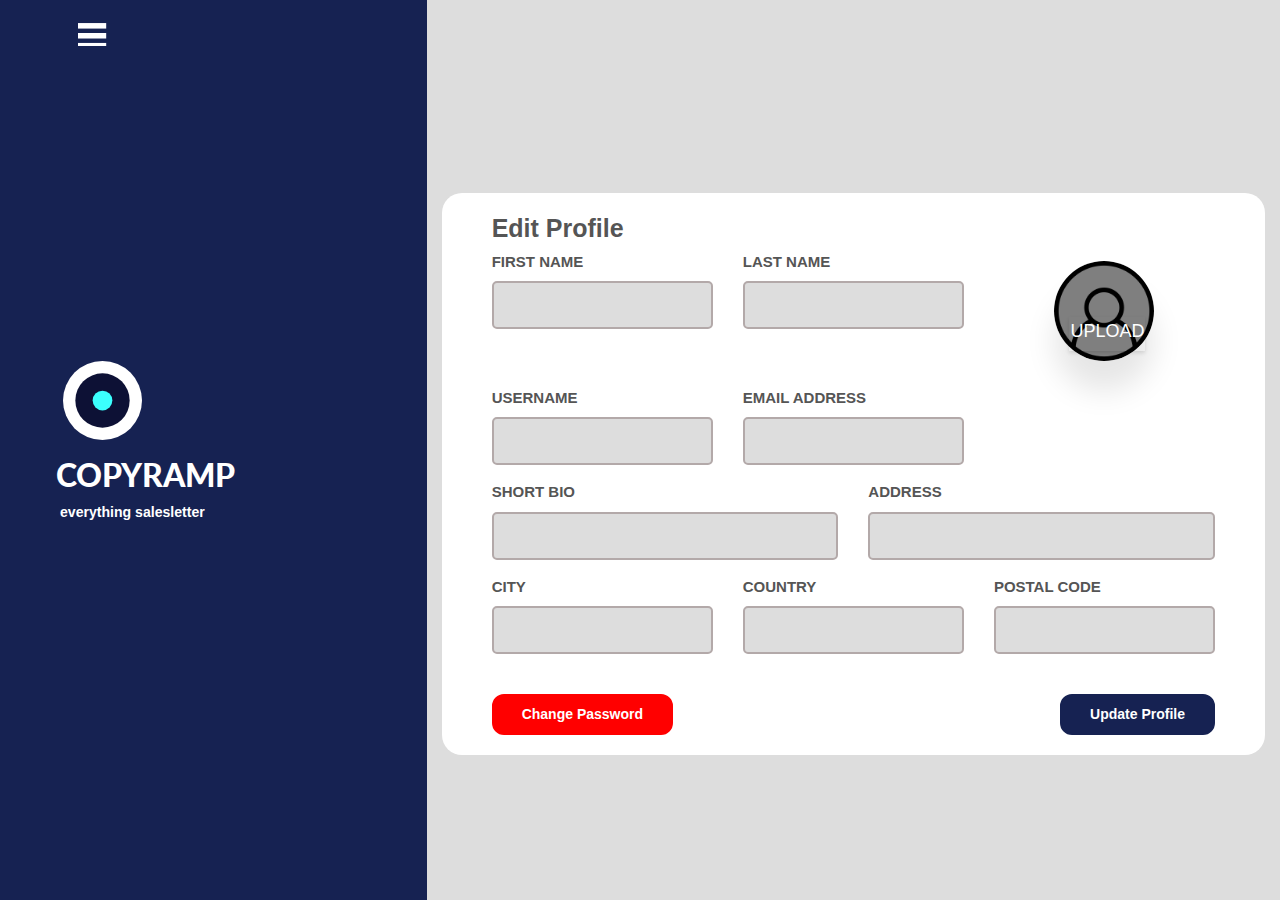
==== accountSetting.html @ 2af9eb64 "first commit" ====
<!DOCTYPE html>
<html lang="en">

<head>
    <meta charset="UTF-8">
    <meta name="viewport" content="width=device-width, initial-scale=1.0">
    <title>Copyramp - Login </title>
    <link rel="stylesheet" type="text/css" href="lib/bootstrap/css/bootstrap.min.css">
    <link href="https://fonts.googleapis.com/css?family=Lato:400,900|Source+Sans+Pro:300,400&display=swap" rel="stylesheet">
    <link rel="stylesheet" type="text/css" href="src/index.css">
</head>

<body>
    <section class="login-view">
        <div class="row no-gutters">
            <div class="col-lg-4 col-md-6 col-sm-12">
                <div class="details">
                    <div>
                        <a href="" class="toggleIcon"><img src="/assets/img/options.svg" alt=""></a>
                    </div>
                    <div>
                        <div class="container">
                            <img src="assets/img/logo.svg" class="img-fluid" alt="Copyramp Logo">
                        </div>
                        <div class="mt-3">
                            <h1 class="pl-2">COPYRAMP</h1>
                            <p class="mt-2">everything salesletter</p>
                        </div>
                    </div>
                </div>
            </div>
            <div class="col-lg-8 col-md-6 col-sm-12 profileNav">


                <div class="container">
                    <div class="form-area">
                        <div>
                            <form class="mt-5 profileForm">
                                <h1 class="editProfile">Edit Profile</h1>
                                <div class="row">
                                    <div class="form-group col-md-4">
                                        <label for="username" class="firstNameAccount">FIRST NAME</label>
                                        <input type="text" id="username" name="username" size="35" class="c-field">
                                    </div>
                                    <div class="form-group col-md-4">
                                        <label for="name" class="firstNameAccount">LAST NAME</label>
                                        <input type="text" id="name" name="email" class="c-field">
                                    </div>
                                    <div class="form-group col-md-4">
                                        <div class="avatar-upload">
                                            <div class="avatar-edit">
                                                <input type="file" id="imageUpload" accept=".png, .jpg, .jpeg">
                                                <label for="imageUpload">Upload</label>
                                            </div>
                                            <div class="avatar-preview">
                                                <div id="imagePreview" style="background-image: url(assets/img/core/avatar.png);">
                                                </div>
                                            </div>
                                        </div>
                                    </div>
                                    <div class="form-group col-md-4">
                                        <label for="email" class="firstNameAccount">USERNAME</label>
                                        <input type="email" id="email" name="email" class="c-field">
                                    </div>
                                    <div class="form-group col-md-4">
                                        <label for="email" class="firstNameAccount">EMAIL ADDRESS</label>
                                        <input type="email" id="email" name="email" class="c-field">
                                    </div>
                                    <div class="form-group col-md-6">
                                        <label for="email" class="firstNameAccount">SHORT BIO</label>
                                        <input type="email" id="email" name="email" class="c-field">
                                    </div>
                                    <div class="form-group col-md-6">
                                        <label for="email" class="firstNameAccount">ADDRESS</label>
                                        <input type="email" id="email" name="email" class="c-field">
                                    </div>
                                    <div class="form-group col-md-4">
                                        <label for="email" class="firstNameAccount">CITY</label>
                                        <input type="email" id="email" name="email" class="c-field">
                                    </div>
                                    <div class="form-group col-md-4">
                                        <label for="email" class="firstNameAccount">COUNTRY</label>
                                        <input type="email" id="email" name="email" class="c-field">
                                    </div>
                                    <div class="form-group col-md-4">
                                        <label for="email" class="firstNameAccount">POSTAL CODE</label>
                                        <input type="email" id="email" name="email" class="c-field">
                                    </div>
                                </div>
                                <div class="profbuttons mt-4">
                                    <div><a href="" class="btn btn-danger buttonPass">Change Password</a></div>
                                    <div><input type="submit" class="c-btn updateButton" value="Update Profile"></div>
                                </div>
                            </form>
                        </div>
                    </div>
                </div>
            </div>
        </div>
    </section>
    <script type="text/javascript" src="lib/jquery/jquery.min.js"></script>
    <script type="text/javascript" src="lib/bootstrap/js/popper.min.js"></script>
    <script type="text/javascript" src="lib/bootstrap/js/bootstrap.min.js"></script>
    <script type="text/javascript" src="src/index.js"></script>
</body>

</html>
---- src/index.css ----
html,
body {
	box-sizing: border-box;
	margin: 0;
	padding: 0;
	
}
.c-btn {
	border: 2px solid #162252;
	background: #162252;
	color: #ffffff;
	text-transform: uppercase;
	padding: 14px 28px;
	border-radius: 5px;


}

.login-nav {
	position: absolute;
	width: 100%;
	left: 0;
	display: flex;
	flex-wrap: wrap;
	justify-content: space-between;
	padding: 10px 30px;
}
.login-nav .nav-extend a {
	padding: 0 10px;
}

.toggleIcon {
	position: absolute;
	top: 20px;
	left: 78px;
	width: 100%;
}
.toggleIcon img {
	width: 30px !important;
	/* height: 50px !important; */
	object-fit: contain;
}
.login-nav a {
	color: black;
	font-size: 17px;
	font-weight: 600;
}
.login-nav .nav-extend .register {
	color: #ffffff;
	background-color: red;
	padding: 5px 10px;
	font-weight: 800;
}



.details {
	min-height: 100vh;
	background: #162252;
	width: 100%;
	color: #ffffff;
	display: flex;
	align-items: center;
	padding-left: 3rem;
	

}
.details img {
	width: 50%;
	height: 100%;
	object-fit: contain;
}
.details h1 {
	font-weight: 900;
	font-size: 2rem;
	font-family: 'Lato', sans-serif;
}
.details p {
	font-weight: bold;
	padding-left:0.75rem;
	font-size: 0.88rem;

}

.form-area {
	min-height:100vh;
	display: flex;
	align-items:center;
	flex-wrap: wrap;
	width: 100%;
	justify-content: center;
	
}


.form-area h3 {
	color: #162252;
	font-size: 32px;
	font-weight: bold;
	
}

.form-area form label {
	display: block;
	color: #555555;
	text-transform: uppercase;
	font-size: 18px;
	font-weight: bold;
}
.form-area form .c-field {
	width: 100%;
	background:#dddddd;
	color: #555555;
	padding: 10px 12px;
	border: 2px solid #b3a9a9;
	border-radius: 5px;
}
.b-field {
	border-radius: 360px;
    background-color: #666464;
    display: inline-block;
    /* margin: 20px; */
    width: 100px;
    height: 100px;
    /* these values get added to your 100px by default */
    border: 3px solid #2e2c2d;
    padding: 10px;
}
.profileNav {
	background-color: #dddddd;
	display: flex;
	min-height: 100vh;
	align-content: center;
}
.profileForm {
	background-color: #ffffff;
	padding: 20px 50px;
	border-radius: 20px;
}
.profbuttons {
	display: flex;
	justify-content: space-between;
}
.buttonPass {
	border: 2px solid red;
	background: red;
	color: #ffffff;
	text-transform: capitalize;
	padding: 8px 28px;
	border-radius: 12px;
	font-size: 14px;
	font-weight: bold;
}
.updateButton {
	text-transform: capitalize;
	padding: 8px 28px;
	border-radius: 12px;
	font-size: 14px;
	font-weight: bold;
}

.avatar-upload {
	position: relative;
	max-width: 120px;
	margin: 10px auto;
  }
  .avatar-upload .avatar-edit {
	position: absolute;
	left: 25px;
	z-index: 1;
	bottom: 10px;
	background: transparent;
  }
  .avatar-upload .avatar-edit input {
	display: none;
  }
  .avatar-upload .avatar-edit input + label {
	display: inline-block;
	width: auto;
	height: 34px;
	margin-bottom: 0;
	color: #ffffff;
	font-weight: 800;
	opacity: ;
	border: 1px solid transparent;
	background: transparent;
	box-shadow: 0px 2px 4px 0px rgba(0, 0, 0, 0.12);
	cursor: pointer;
	font-weight: normal;
	transition: all 0.2s ease-in-out;
  }

  .avatar-upload .avatar-edit input + label:after {
	position: absolute;
	bottom: 0;
	left: 0;
	right: 0;
	text-align: center;
	margin: auto;
  }
  .avatar-upload .avatar-preview {
	width: 100px;
	height: 100px;
	margin: 0 auto;
	position: relative;
	border-radius: 100%;
	background: linear-gradient(126deg, rgba(0, 0, 0, 0.5), rgba(0, 0, 0, 0.5)), 
	url(../assets/img/avatar.png);
    background-repeat: no-repeat;
    background-size: cover;
    background-position: center;
	padding: 18px;
	box-shadow: 0px 30px 30px 0px rgba(0, 0, 0, 0.1);
  }
  .avatar-upload .avatar-preview > div {
	width: 100%;
	height: 100%;
	border-radius: 100%;
	background-size: cover;
	background-repeat: no-repeat;
	background-position: center;
  }
.welcomePage {
	font-size: 25px;
	font-weight: bold;
	color: #555555;
}
.need {
	font-size: 17px;
	color: #555555;
	font-weight: 600;
	margin-bottom: 50px;
}
.editProfile {
	font-size: 25px;
	color: #555555;
	font-weight: bold;
}
.firstNameAccount {
	font-size: 15px !important;
}
.userAccount {
	font-size: 14px !important;
	color: #555555;
}
::placeholder {
	font-weight: bold;
	color: #555555;
}
textarea {
	border-radius: 12px;
}
.form-rounded {
	border-radius: 20px !important;
}
@media screen and (max-width: 850px) {
.nav-toggle {
	position:absolute;
	top: 0;
	left: 0;
	padding: 15px 30px;
}
.details {
	min-height: auto;
	padding:2rem 1rem 2rem 1rem !important;
	text-align: center;
	display: flex;
	align-items: center;
	justify-content: center;
}

.details h1 {
	font-size: 45px;
}

.details p {
	font-size: 18px;
}
}
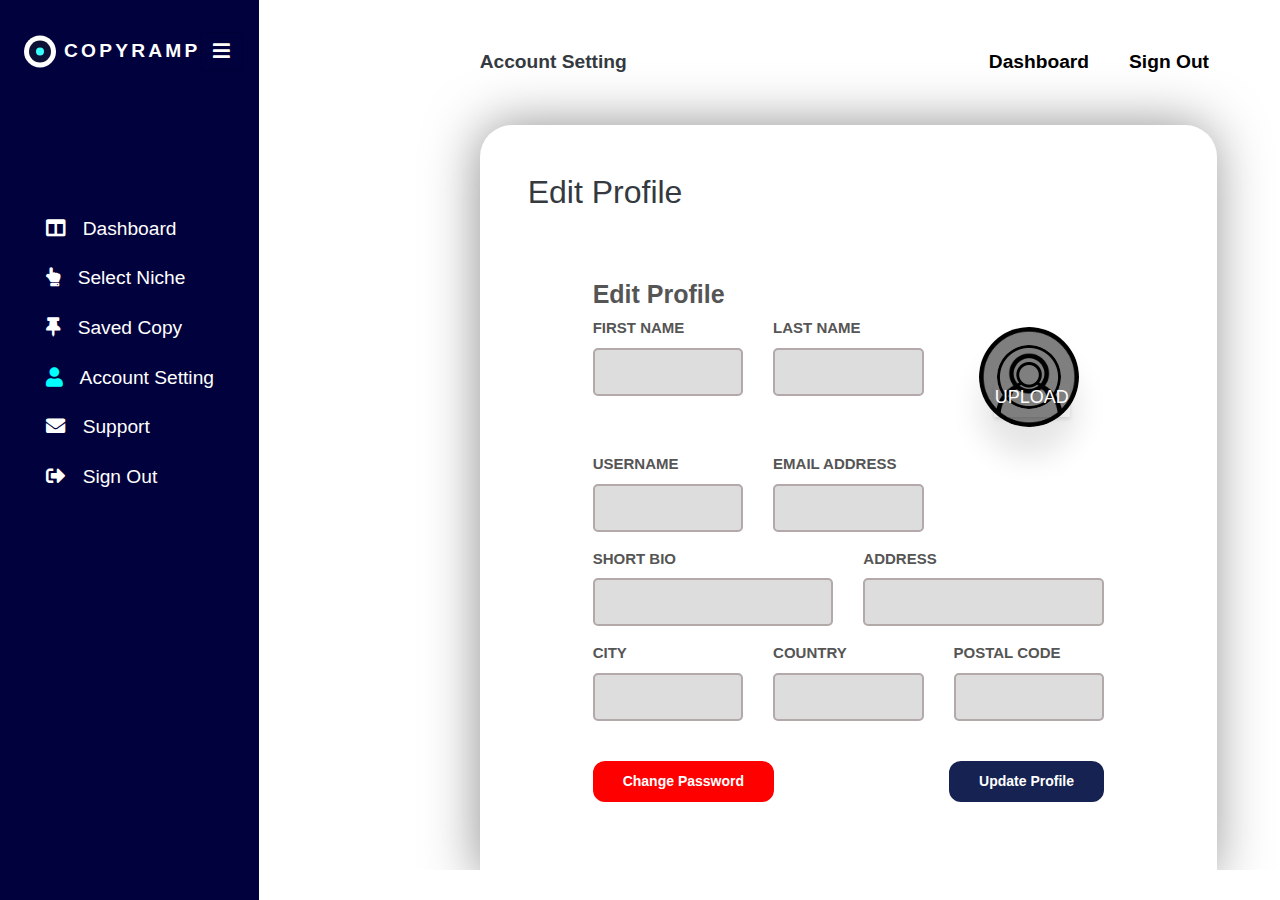
==== commit 7bd9b1de: "wrapped everything up" ====
--- a/accountSetting.html
+++ b/accountSetting.html
@@ -4,104 +4,189 @@
 <head>
     <meta charset="UTF-8">
     <meta name="viewport" content="width=device-width, initial-scale=1.0">
-    <title>Copyramp - Login </title>
-    <link rel="stylesheet" type="text/css" href="lib/bootstrap/css/bootstrap.min.css">
-    <link href="https://fonts.googleapis.com/css?family=Lato:400,900|Source+Sans+Pro:300,400&display=swap" rel="stylesheet">
-    <link rel="stylesheet" type="text/css" href="src/index.css">
+    <meta http-equiv="X-UA-Compatible" content="ie=edge">
+    <link rel="stylesheet" href="lib/bootstrap/css/bootstrap.min.css">
+    <link rel="stylesheet" href="src/index.css">
+    <link rel="stylesheet" href="lib/font-awesome/all.min.css">
+    <title>Document</title>
 </head>
 
 <body>
-    <section class="login-view">
-        <div class="row no-gutters">
-            <div class="col-lg-4 col-md-6 col-sm-12">
-                <div class="details">
-                    <div>
-                        <a href="" class="toggleIcon"><img src="/assets/img/options.svg" alt=""></a>
-                    </div>
-                    <div>
-                        <div class="container">
-                            <img src="assets/img/logo.svg" class="img-fluid" alt="Copyramp Logo">
+    <div class="container-fluid h-100">
+        <div class="d-flex">
+            <div class="col-md-3 col-lg-4 sidebar-wrap clear-gutters">
+                <div class="sidebar">
+                    <nav class="d-none navbar flex-column navbar-expand-sm navbar-light navbar-collapsed">
+                        <div class="d-flex logo-wrap">
+                            <img class="logo" src="assets/img/logo.svg" alt="logo">
+
                         </div>
-                        <div class="mt-3">
-                            <h1 class="pl-2">COPYRAMP</h1>
-                            <p class="mt-2">everything salesletter</p>
+                        <div class="collapse navbar-collapse" id="collapsibleNavbar">
+                            <ul class="navbar-nav flex-column">
+                                <li class="nav-item">
+                                    <a class="nav-link" href="#"><i class="fas fa-columns"></i></a>
+                                </li>
+                                <li class="nav-item">
+                                    <a class="nav-link" href="#"><i class="fas   fa-hand-point-up"></i>
+
+                                </li>
+                                <li class="nav-item">
+                                    <a class="nav-link" href="#"><i class="fas fa-thumbtack"></i> </a>
+                                </li>
+                                <li class="nav-item active">
+                                    <a class="nav-link" href="#"><i class="fas fa-user"></i> </a>
+                                </li>
+                                <li class="nav-item">
+                                    <a class="nav-link" href="#"><i class="fas fa-envelope"></i></a>
+                                </li>
+                                <li class="nav-item">
+                                    <a class="nav-link" href="#"><i class="fas fa-sign-out-alt"></i> </a>
+                                </li>
+                            </ul>
+                        </div>
+                    </nav>
+                    <nav class="d-none navbar flex-column navbar-expand-md navbar-light nav-open show-flex">
+                        <div class="d-flex logo-wrap">
+                            <img class="logo" src="assets/img/logo.svg" alt="logo">
+                            <div class="navbar-brand">
+                                COPYRAMP
+                            </div>
+                            <button class="navbar-toggler navbar-tog-custom" id="btn-close-nav" type="button"
+                                data-target="#collapsibleNavbar">
+                                <i class="fas fa-bars"></i>
+                            </button>
+                        </div>
+                        <div class="collapse navbar-collapse" id="collapsibleNavbar">
+                            <ul class="navbar-nav flex-column">
+                                <li class="nav-item">
+                                    <a class="nav-link" href="dashboard.html"><i class="fas fa-columns dash"></i> <span
+                                            class="home">Dashboard</span></a>
+                                </li>
+                                <li class="nav-item">
+                                    <a class="nav-link" href="select.html"><i class="fas   fa-hand-point-up point"></i>
+                                        <span class="home">Select Niche</span></a>
+                                </li>
+                                <li class="nav-item">
+                                    <a class="nav-link" href="saved-copy.html"><i class="fas fa-thumbtack pin"></i>
+                                        <span class="home">Saved Copy</span></a>
+                                </li>
+                                <li class="nav-item active">
+                                    <a class="nav-link" href="accountSetting.html"><i class="fas fa-user account"></i>
+                                        <span class="home">Account Setting</span></a>
+                                </li>
+                                <li class="nav-item">
+                                    <a class="nav-link" href="contactSupport.html"><i
+                                            class="fas fa-envelope support"></i> <span class="home">Support</span></a>
+                                </li>
+                                <li class="nav-item">
+                                    <a class="nav-link" href="#"><i class="fas fa-sign-out-alt sign"></i> <span
+                                            class="home">Sign Out</span></a>
+                                </li>
+                            </ul>
+                        </div>
+                    </nav>
+                </div>
+
+            </div>
+            <div class="flex-grow-1">
+                <nav class="navbar navbar-expand-sm px-5 top-nav">
+                    <button class="d-none navbar-toggler" id="btn-open-nav" type="button"
+                        data-target="#collapsibleNavbar">
+                        <i class="fas fa-bars text-dark"></i>
+                    </button>
+                    <a class="text-dark" href="#">Account Setting</a>
+
+                    <div class="collapse navbar-collapse justify-content-end" id="navbarNavAltMarkup">
+                        <div class="navbar-nav">
+                            <a class="nav-item nav-link mr-4" href="dashboard.html">Dashboard</a>
+                            <a class="nav-item nav-link" href="#">Sign Out</a>
                         </div>
                     </div>
-                </div>
-            </div>
-            <div class="col-lg-8 col-md-6 col-sm-12 profileNav">
+                </nav>
+
+                <div class="content-wrap">
+                    <div class="content-title">
+                        <h2 class="title text-dark mb-0">
+                            Edit Profile
+                        </h2>
+                    </div>
 
 
-                <div class="container">
-                    <div class="form-area">
-                        <div>
-                            <form class="mt-5 profileForm">
-                                <h1 class="editProfile">Edit Profile</h1>
-                                <div class="row">
-                                    <div class="form-group col-md-4">
-                                        <label for="username" class="firstNameAccount">FIRST NAME</label>
-                                        <input type="text" id="username" name="username" size="35" class="c-field">
-                                    </div>
-                                    <div class="form-group col-md-4">
-                                        <label for="name" class="firstNameAccount">LAST NAME</label>
-                                        <input type="text" id="name" name="email" class="c-field">
-                                    </div>
-                                    <div class="form-group col-md-4">
-                                        <div class="avatar-upload">
-                                            <div class="avatar-edit">
-                                                <input type="file" id="imageUpload" accept=".png, .jpg, .jpeg">
-                                                <label for="imageUpload">Upload</label>
-                                            </div>
-                                            <div class="avatar-preview">
-                                                <div id="imagePreview" style="background-image: url(assets/img/core/avatar.png);">
+                    <div class="container">
+                        <div class="form-area">
+                            <div>
+                                <form class="mt-5 profileForm">
+                                    <h1 class="editProfile">Edit Profile</h1>
+                                    <div class="row">
+                                        <div class="form-group col-md-4">
+                                            <label for="username" class="firstNameAccount">FIRST NAME</label>
+                                            <input type="text" id="username" name="username" size="35" class="c-field">
+                                        </div>
+                                        <div class="form-group col-md-4">
+                                            <label for="name" class="firstNameAccount">LAST NAME</label>
+                                            <input type="text" id="name" name="email" class="c-field">
+                                        </div>
+                                        <div class="form-group col-md-4">
+                                            <div class="avatar-upload">
+                                                <div class="avatar-edit">
+                                                    <input type="file" id="imageUpload" accept=".png, .jpg, .jpeg">
+                                                    <label for="imageUpload">Upload</label>
+                                                </div>
+                                                <div class="avatar-preview">
+                                                    <div id="imagePreview"
+                                                        style="background-image: url(assets/img/avatar.png);">
+                                                    </div>
                                                 </div>
                                             </div>
                                         </div>
+                                        <div class="form-group col-md-4">
+                                            <label for="email" class="firstNameAccount">USERNAME</label>
+                                            <input type="email" id="email" name="email" class="c-field">
+                                        </div>
+                                        <div class="form-group col-md-4">
+                                            <label for="email" class="firstNameAccount">EMAIL ADDRESS</label>
+                                            <input type="email" id="email" name="email" class="c-field">
+                                        </div>
+                                        <div class="form-group col-md-6">
+                                            <label for="email" class="firstNameAccount">SHORT BIO</label>
+                                            <input type="email" id="email" name="email" class="c-field">
+                                        </div>
+                                        <div class="form-group col-md-6">
+                                            <label for="email" class="firstNameAccount">ADDRESS</label>
+                                            <input type="email" id="email" name="email" class="c-field">
+                                        </div>
+                                        <div class="form-group col-md-4">
+                                            <label for="email" class="firstNameAccount">CITY</label>
+                                            <input type="email" id="email" name="email" class="c-field">
+                                        </div>
+                                        <div class="form-group col-md-4">
+                                            <label for="email" class="firstNameAccount">COUNTRY</label>
+                                            <input type="email" id="email" name="email" class="c-field">
+                                        </div>
+                                        <div class="form-group col-md-4">
+                                            <label for="email" class="firstNameAccount">POSTAL CODE</label>
+                                            <input type="email" id="email" name="email" class="c-field">
+                                        </div>
                                     </div>
-                                    <div class="form-group col-md-4">
-                                        <label for="email" class="firstNameAccount">USERNAME</label>
-                                        <input type="email" id="email" name="email" class="c-field">
+                                    <div class="profbuttons mt-4">
+                                        <div><a href="" class="btn btn-danger buttonPass">Change Password</a></div>
+                                        <div><input type="submit" class="c-btn updateButton" value="Update Profile">
+                                        </div>
                                     </div>
-                                    <div class="form-group col-md-4">
-                                        <label for="email" class="firstNameAccount">EMAIL ADDRESS</label>
-                                        <input type="email" id="email" name="email" class="c-field">
-                                    </div>
-                                    <div class="form-group col-md-6">
-                                        <label for="email" class="firstNameAccount">SHORT BIO</label>
-                                        <input type="email" id="email" name="email" class="c-field">
-                                    </div>
-                                    <div class="form-group col-md-6">
-                                        <label for="email" class="firstNameAccount">ADDRESS</label>
-                                        <input type="email" id="email" name="email" class="c-field">
-                                    </div>
-                                    <div class="form-group col-md-4">
-                                        <label for="email" class="firstNameAccount">CITY</label>
-                                        <input type="email" id="email" name="email" class="c-field">
-                                    </div>
-                                    <div class="form-group col-md-4">
-                                        <label for="email" class="firstNameAccount">COUNTRY</label>
-                                        <input type="email" id="email" name="email" class="c-field">
-                                    </div>
-                                    <div class="form-group col-md-4">
-                                        <label for="email" class="firstNameAccount">POSTAL CODE</label>
-                                        <input type="email" id="email" name="email" class="c-field">
-                                    </div>
-                                </div>
-                                <div class="profbuttons mt-4">
-                                    <div><a href="" class="btn btn-danger buttonPass">Change Password</a></div>
-                                    <div><input type="submit" class="c-btn updateButton" value="Update Profile"></div>
-                                </div>
-                            </form>
+                                </form>
+                            </div>
                         </div>
                     </div>
                 </div>
             </div>
         </div>
-    </section>
-    <script type="text/javascript" src="lib/jquery/jquery.min.js"></script>
-    <script type="text/javascript" src="lib/bootstrap/js/popper.min.js"></script>
-    <script type="text/javascript" src="lib/bootstrap/js/bootstrap.min.js"></script>
-    <script type="text/javascript" src="src/index.js"></script>
+
+    </div>
+
+    <script src="lib/jquery/jquery.min.js"></script>
+    <script src="lib/bootstrap/js/popper.min.js"></script>
+    <script src="lib/bootstrap/js/bootstrap.min.js"></script>
+    <script src="src/index.js"></script>
 </body>
 
 </html>--- a/src/index.css
+++ b/src/index.css
@@ -3,8 +3,10 @@
 	box-sizing: border-box;
 	margin: 0;
 	padding: 0;
-	
-}
+	overflow-x: hidden;
+	overflow-y: auto;
+}
+
 .c-btn {
 	border: 2px solid #162252;
 	background: #162252;
@@ -25,6 +27,7 @@
 	justify-content: space-between;
 	padding: 10px 30px;
 }
+
 .login-nav .nav-extend a {
 	padding: 0 10px;
 }
@@ -35,16 +38,19 @@
 	left: 78px;
 	width: 100%;
 }
+
 .toggleIcon img {
 	width: 30px !important;
 	/* height: 50px !important; */
 	object-fit: contain;
 }
+
 .login-nav a {
 	color: black;
 	font-size: 17px;
 	font-weight: 600;
 }
+
 .login-nav .nav-extend .register {
 	color: #ffffff;
 	background-color: red;
@@ -62,34 +68,36 @@
 	display: flex;
 	align-items: center;
 	padding-left: 3rem;
-	
-
-}
+
+
+}
+
 .details img {
 	width: 50%;
 	height: 100%;
 	object-fit: contain;
 }
+
 .details h1 {
 	font-weight: 900;
 	font-size: 2rem;
 	font-family: 'Lato', sans-serif;
 }
+
 .details p {
 	font-weight: bold;
-	padding-left:0.75rem;
+	padding-left: 0.75rem;
 	font-size: 0.88rem;
 
 }
 
 .form-area {
-	min-height:100vh;
 	display: flex;
-	align-items:center;
+	align-items: center;
 	flex-wrap: wrap;
 	width: 100%;
 	justify-content: center;
-	
+
 }
 
 
@@ -97,7 +105,7 @@
 	color: #162252;
 	font-size: 32px;
 	font-weight: bold;
-	
+
 }
 
 .form-area form label {
@@ -107,40 +115,46 @@
 	font-size: 18px;
 	font-weight: bold;
 }
+
 .form-area form .c-field {
 	width: 100%;
-	background:#dddddd;
+	background: #dddddd;
 	color: #555555;
 	padding: 10px 12px;
 	border: 2px solid #b3a9a9;
 	border-radius: 5px;
 }
+
 .b-field {
 	border-radius: 360px;
-    background-color: #666464;
-    display: inline-block;
-    /* margin: 20px; */
-    width: 100px;
-    height: 100px;
-    /* these values get added to your 100px by default */
-    border: 3px solid #2e2c2d;
-    padding: 10px;
-}
+	background-color: #666464;
+	display: inline-block;
+	/* margin: 20px; */
+	width: 100px;
+	height: 100px;
+	/* these values get added to your 100px by default */
+	border: 3px solid #2e2c2d;
+	padding: 10px;
+}
+
 .profileNav {
 	background-color: #dddddd;
 	display: flex;
 	min-height: 100vh;
 	align-content: center;
 }
+
 .profileForm {
 	background-color: #ffffff;
 	padding: 20px 50px;
 	border-radius: 20px;
 }
+
 .profbuttons {
 	display: flex;
 	justify-content: space-between;
 }
+
 .buttonPass {
 	border: 2px solid red;
 	background: red;
@@ -151,6 +165,7 @@
 	font-size: 14px;
 	font-weight: bold;
 }
+
 .updateButton {
 	text-transform: capitalize;
 	padding: 8px 28px;
@@ -163,118 +178,393 @@
 	position: relative;
 	max-width: 120px;
 	margin: 10px auto;
-  }
-  .avatar-upload .avatar-edit {
+}
+
+.avatar-upload .avatar-edit {
 	position: absolute;
 	left: 25px;
 	z-index: 1;
 	bottom: 10px;
 	background: transparent;
-  }
-  .avatar-upload .avatar-edit input {
+}
+
+.avatar-upload .avatar-edit input {
 	display: none;
-  }
-  .avatar-upload .avatar-edit input + label {
+}
+
+.avatar-upload .avatar-edit input+label {
 	display: inline-block;
 	width: auto;
 	height: 34px;
 	margin-bottom: 0;
 	color: #ffffff;
 	font-weight: 800;
-	opacity: ;
+	/* opacity: ; */
 	border: 1px solid transparent;
 	background: transparent;
 	box-shadow: 0px 2px 4px 0px rgba(0, 0, 0, 0.12);
 	cursor: pointer;
 	font-weight: normal;
 	transition: all 0.2s ease-in-out;
-  }
-
-  .avatar-upload .avatar-edit input + label:after {
+}
+
+.avatar-upload .avatar-edit input+label:after {
 	position: absolute;
 	bottom: 0;
 	left: 0;
 	right: 0;
 	text-align: center;
 	margin: auto;
-  }
-  .avatar-upload .avatar-preview {
+}
+
+.avatar-upload .avatar-preview {
 	width: 100px;
 	height: 100px;
 	margin: 0 auto;
 	position: relative;
 	border-radius: 100%;
-	background: linear-gradient(126deg, rgba(0, 0, 0, 0.5), rgba(0, 0, 0, 0.5)), 
-	url(../assets/img/avatar.png);
-    background-repeat: no-repeat;
-    background-size: cover;
-    background-position: center;
+	background: linear-gradient(126deg, rgba(0, 0, 0, 0.5), rgba(0, 0, 0, 0.5)),
+		url(../assets/img/avatar.png);
+	background-repeat: no-repeat;
+	background-size: cover;
+	background-position: center;
 	padding: 18px;
 	box-shadow: 0px 30px 30px 0px rgba(0, 0, 0, 0.1);
-  }
-  .avatar-upload .avatar-preview > div {
+}
+
+.avatar-upload .avatar-preview>div {
 	width: 100%;
 	height: 100%;
 	border-radius: 100%;
 	background-size: cover;
 	background-repeat: no-repeat;
 	background-position: center;
-  }
+}
+
 .welcomePage {
 	font-size: 25px;
 	font-weight: bold;
 	color: #555555;
 }
+
 .need {
 	font-size: 17px;
 	color: #555555;
 	font-weight: 600;
 	margin-bottom: 50px;
 }
+
 .editProfile {
 	font-size: 25px;
 	color: #555555;
 	font-weight: bold;
 }
+
 .firstNameAccount {
 	font-size: 15px !important;
 }
+
 .userAccount {
 	font-size: 14px !important;
 	color: #555555;
 }
+
 ::placeholder {
 	font-weight: bold;
 	color: #555555;
 }
+
 textarea {
 	border-radius: 12px;
 }
+
 .form-rounded {
 	border-radius: 20px !important;
 }
-@media screen and (max-width: 850px) {
-.nav-toggle {
-	position:absolute;
+
+.sidebar {
+	height: 100vh;
+	overflow-x: hidden;
+	overflow-y: auto;
+	position: fixed;
 	top: 0;
 	left: 0;
-	padding: 15px 30px;
-}
-.details {
-	min-height: auto;
-	padding:2rem 1rem 2rem 1rem !important;
-	text-align: center;
-	display: flex;
-	align-items: center;
-	justify-content: center;
-}
-
-.details h1 {
-	font-size: 45px;
-}
-
-.details p {
-	font-size: 18px;
-}
-}
-
+}
+
+.clear-gutters {
+	padding-left: 0;
+	padding-right: 0;
+}
+
+.navbar-tog-custom {
+	display: block !important;
+	color: #ffffff !important;
+}
+
+.navbar-brand {
+	font-size: 1.2rem;
+	font-weight: 800;
+	letter-spacing: .2rem;
+	color: #ffffff !important;
+	margin: 0;
+}
+
+#btn-close-nav i, #btn-open-nav i{
+	font-size: 1.2rem;
+}
+
+.logo-wrap {
+	margin: 1.5rem 0;
+	position: relative;
+}
+
+.logo-wrap .navbar-tog-custom i {
+	font-size: 2rem;
+}
+
+.sidebar {
+	background-color: #01013d;
+}
+
+.sidebar .navbar-collapse {
+	margin-top: 7rem;
+}
+
+.sidebar .navbar-collapse .navbar-nav .nav-item {
+	margin-bottom: .3rem;
+
+}
+
+.sidebar .navbar-collapse .navbar-nav .nav-item .nav-link i {
+	margin-right: .8rem;
+}
+
+
+.sidebar .navbar-collapse .navbar-nav .nav-item .nav-link i,
+.sidebar .navbar-collapse .navbar-nav .nav-item .nav-link {
+	color: #ffffff;
+	font-size: 1.2rem;
+}
+
+.sidebar .navbar-collapse .navbar-nav .active .nav-link i {
+	color: aqua;
+}
+
+
+.top-nav {
+	font-size: 1.2rem;
+	font-weight: 900;
+	margin-top: 2rem;
+
+}
+
+.top-nav a {
+	color: #000000;
+}
+
+h3.title{
+	font-size: 1.22rem;
+	font-weight: 600;
+}
+
+h6.sub-title {
+	font-size: 0.7rem;
+}
+
+.content-wrap {
+	margin: 2rem 3rem 0 3rem;
+	border-top-right-radius: 2rem;
+	border-top-left-radius: 2rem;
+	box-shadow: -2px -1px 53px -2px #808080e5;
+	padding: 3rem;
+	height: 87%;
+}
+
+.content-title .title {
+	color: grey;
+}
+
+.entries-input {
+	width: 16% !important;
+}
+
+.saved-copies thead tr th {
+	color: grey;
+}
+
+.saved-copies tbody tr:nth-child(odd) {
+	background-color: #e8e3e3;
+	color: black;
+}
+
+.btn-next,
+.btn-prev {
+	border-radius: 2rem !important;
+	color: #ffffff;
+}
+
+.btn-next {
+	background-color: black;
+}
+
+.btn-prev {
+	background-color: red;
+}
+
+.logo {
+	width: 2rem;
+	margin: 0 .5rem;
+}
+
+#btn-open-nav {
+	font-size: 1.7rem;
+}
+
+.show {
+	display: block !important;
+}
+
+.show-flex {
+	display: flex !important;
+}
+
+.collapsed {
+	max-width: 10%;
+}
+
+.box-num {
+	background-color: #01013d;
+	color: #ffffff;
+    font-size: 2rem;
+    font-weight: 600;
+    padding: 1rem 0 1rem 0 !important;
+    margin-top: 1rem;
+    height: 80px;
+}
+
+.stat [class*="col-"]:nth-child(odd) .box-num {
+	background-color: #da16da;
+}
+
+.niche-box {
+	position: relative;
+    background-color: #c0b9b9;
+    border: 5px solid #162252;
+    color: #162252;
+    font-size: 0.6rem;
+    height: 95px;
+    padding: .5rem;
+    margin-top: 1rem;
+    overflow: hidden;
+    word-break: break-word;
+}
+
+.niche-title {
+	font-weight: 800;
+}
+
+.niche-icon {
+	position: absolute;
+	color: aqua;
+	top: 10px;
+	right: 10px;
+	font-size: 0.8rem;
+}
+
+.niche-box button {
+	color: #162252;
+    font-size: 1rem;
+}
+
+.top-niches [class*="col-"]:nth-child(odd) .niche-box {
+	background-color: #162252;
+	color: #ffffff;
+	border: 1px solid #c0b9b9;
+}
+
+.top-niches [class*="col-"]:nth-child(odd) .niche-box button {
+	color: #ffffff;
+}
+
+.video-wrap {
+	border-radius: 2rem;
+	box-shadow: -2px -1px 53px -2px #808080e5;
+	padding: 2rem 3rem 3rem 3rem;
+}
+
+.table-title .title{
+	font-weight: 600;
+	font-size: 1.2rem;
+}
+
+/* .scroll-y {
+	overflow:  hidden;
+	overflow-y: auto;
+} */
+
+.dashboard-table .table tbody tr td.note-desc {
+	width: 75%;
+	color: #0000ff;
+}
+
+
+
+.view-icon {
+	color: blueviolet;
+}
+
+/* @media screen and (max-width: 1440px) {
+	h3.title {
+		font-size: 1.75rem;
+	}
+
+	h6.sub-title {
+		font-size: 1rem;
+	}
+
+	.box-num {
+    font-size: 4rem;
+    padding: 1rem 0 0rem 0 !important;
+	height: 145px;
+	}
+} */
+
+@media (max-width: 768px) {
+.col-md-6 {
+    -ms-flex: 0 0 50%;
+    flex: 0 0 50%;
+    max-width: 50%;
+}
+}
+
+@media (max-width: ) {
+
+}
+
+
+
+@media screen and (max-width: 850px) {
+	.nav-toggle {
+		position: absolute;
+		top: 0;
+		left: 0;
+		padding: 15px 30px;
+	}
+
+	.details {
+		min-height: auto;
+		padding: 2rem 1rem 2rem 1rem !important;
+		text-align: center;
+		display: flex;
+		align-items: center;
+		justify-content: center;
+	}
+
+	.details h1 {
+		font-size: 45px;
+	}
+
+	.details p {
+		font-size: 18px;
+	}
+}--- a/lib/font-awesome/all.min.css
+++ b/lib/font-awesome/all.min.css
@@ -0,0 +1,5 @@
+/*!
+ * Font Awesome Free 5.11.2 by @fontawesome - https://fontawesome.com
+ * License - https://fontawesome.com/license/free (Icons: CC BY 4.0, Fonts: SIL OFL 1.1, Code: MIT License)
+ */
+.fa,.fab,.fad,.fal,.far,.fas{-moz-osx-font-smoothing:grayscale;-webkit-font-smoothing:antialiased;display:inline-block;font-style:normal;font-variant:normal;text-rendering:auto;line-height:1}.fa-lg{font-size:1.33333em;line-height:.75em;vertical-align:-.0667em}.fa-xs{font-size:.75em}.fa-sm{font-size:.875em}.fa-1x{font-size:1em}.fa-2x{font-size:2em}.fa-3x{font-size:3em}.fa-4x{font-size:4em}.fa-5x{font-size:5em}.fa-6x{font-size:6em}.fa-7x{font-size:7em}.fa-8x{font-size:8em}.fa-9x{font-size:9em}.fa-10x{font-size:10em}.fa-fw{text-align:center;width:1.25em}.fa-ul{list-style-type:none;margin-left:2.5em;padding-left:0}.fa-ul>li{position:relative}.fa-li{left:-2em;position:absolute;text-align:center;width:2em;line-height:inherit}.fa-border{border:.08em solid #eee;border-radius:.1em;padding:.2em .25em .15em}.fa-pull-left{float:left}.fa-pull-right{float:right}.fa.fa-pull-left,.fab.fa-pull-left,.fal.fa-pull-left,.far.fa-pull-left,.fas.fa-pull-left{margin-right:.3em}.fa.fa-pull-right,.fab.fa-pull-right,.fal.fa-pull-right,.far.fa-pull-right,.fas.fa-pull-right{margin-left:.3em}.fa-spin{-webkit-animation:fa-spin 2s linear infinite;animation:fa-spin 2s linear infinite}.fa-pulse{-webkit-animation:fa-spin 1s steps(8) infinite;animation:fa-spin 1s steps(8) infinite}@-webkit-keyframes fa-spin{0%{-webkit-transform:rotate(0deg);transform:rotate(0deg)}to{-webkit-transform:rotate(1turn);transform:rotate(1turn)}}@keyframes fa-spin{0%{-webkit-transform:rotate(0deg);transform:rotate(0deg)}to{-webkit-transform:rotate(1turn);transform:rotate(1turn)}}.fa-rotate-90{-ms-filter:"progid:DXImageTransform.Microsoft.BasicImage(rotation=1)";-webkit-transform:rotate(90deg);transform:rotate(90deg)}.fa-rotate-180{-ms-filter:"progid:DXImageTransform.Microsoft.BasicImage(rotation=2)";-webkit-transform:rotate(180deg);transform:rotate(180deg)}.fa-rotate-270{-ms-filter:"progid:DXImageTransform.Microsoft.BasicImage(rotation=3)";-webkit-transform:rotate(270deg);transform:rotate(270deg)}.fa-flip-horizontal{-ms-filter:"progid:DXImageTransform.Microsoft.BasicImage(rotation=0, mirror=1)";-webkit-transform:scaleX(-1);transform:scaleX(-1)}.fa-flip-vertical{-webkit-transform:scaleY(-1);transform:scaleY(-1)}.fa-flip-both,.fa-flip-horizontal.fa-flip-vertical,.fa-flip-vertical{-ms-filter:"progid:DXImageTransform.Microsoft.BasicImage(rotation=2, mirror=1)"}.fa-flip-both,.fa-flip-horizontal.fa-flip-vertical{-webkit-transform:scale(-1);transform:scale(-1)}:root .fa-flip-both,:root .fa-flip-horizontal,:root .fa-flip-vertical,:root .fa-rotate-90,:root .fa-rotate-180,:root .fa-rotate-270{-webkit-filter:none;filter:none}.fa-stack{display:inline-block;height:2em;line-height:2em;position:relative;vertical-align:middle;width:2.5em}.fa-stack-1x,.fa-stack-2x{left:0;position:absolute;text-align:center;width:100%}.fa-stack-1x{line-height:inherit}.fa-stack-2x{font-size:2em}.fa-inverse{color:#fff}.fa-500px:before{content:"\f26e"}.fa-accessible-icon:before{content:"\f368"}.fa-accusoft:before{content:"\f369"}.fa-acquisitions-incorporated:before{content:"\f6af"}.fa-ad:before{content:"\f641"}.fa-address-book:before{content:"\f2b9"}.fa-address-card:before{content:"\f2bb"}.fa-adjust:before{content:"\f042"}.fa-adn:before{content:"\f170"}.fa-adobe:before{content:"\f778"}.fa-adversal:before{content:"\f36a"}.fa-affiliatetheme:before{content:"\f36b"}.fa-air-freshener:before{content:"\f5d0"}.fa-airbnb:before{content:"\f834"}.fa-algolia:before{content:"\f36c"}.fa-align-center:before{content:"\f037"}.fa-align-justify:before{content:"\f039"}.fa-align-left:before{content:"\f036"}.fa-align-right:before{content:"\f038"}.fa-alipay:before{content:"\f642"}.fa-allergies:before{content:"\f461"}.fa-amazon:before{content:"\f270"}.fa-amazon-pay:before{content:"\f42c"}.fa-ambulance:before{content:"\f0f9"}.fa-american-sign-language-interpreting:before{content:"\f2a3"}.fa-amilia:before{content:"\f36d"}.fa-anchor:before{content:"\f13d"}.fa-android:before{content:"\f17b"}.fa-angellist:before{content:"\f209"}.fa-angle-double-down:before{content:"\f103"}.fa-angle-double-left:before{content:"\f100"}.fa-angle-double-right:before{content:"\f101"}.fa-angle-double-up:before{content:"\f102"}.fa-angle-down:before{content:"\f107"}.fa-angle-left:before{content:"\f104"}.fa-angle-right:before{content:"\f105"}.fa-angle-up:before{content:"\f106"}.fa-angry:before{content:"\f556"}.fa-angrycreative:before{content:"\f36e"}.fa-angular:before{content:"\f420"}.fa-ankh:before{content:"\f644"}.fa-app-store:before{content:"\f36f"}.fa-app-store-ios:before{content:"\f370"}.fa-apper:before{content:"\f371"}.fa-apple:before{content:"\f179"}.fa-apple-alt:before{content:"\f5d1"}.fa-apple-pay:before{content:"\f415"}.fa-archive:before{content:"\f187"}.fa-archway:before{content:"\f557"}.fa-arrow-alt-circle-down:before{content:"\f358"}.fa-arrow-alt-circle-left:before{content:"\f359"}.fa-arrow-alt-circle-right:before{content:"\f35a"}.fa-arrow-alt-circle-up:before{content:"\f35b"}.fa-arrow-circle-down:before{content:"\f0ab"}.fa-arrow-circle-left:before{content:"\f0a8"}.fa-arrow-circle-right:before{content:"\f0a9"}.fa-arrow-circle-up:before{content:"\f0aa"}.fa-arrow-down:before{content:"\f063"}.fa-arrow-left:before{content:"\f060"}.fa-arrow-right:before{content:"\f061"}.fa-arrow-up:before{content:"\f062"}.fa-arrows-alt:before{content:"\f0b2"}.fa-arrows-alt-h:before{content:"\f337"}.fa-arrows-alt-v:before{content:"\f338"}.fa-artstation:before{content:"\f77a"}.fa-assistive-listening-systems:before{content:"\f2a2"}.fa-asterisk:before{content:"\f069"}.fa-asymmetrik:before{content:"\f372"}.fa-at:before{content:"\f1fa"}.fa-atlas:before{content:"\f558"}.fa-atlassian:before{content:"\f77b"}.fa-atom:before{content:"\f5d2"}.fa-audible:before{content:"\f373"}.fa-audio-description:before{content:"\f29e"}.fa-autoprefixer:before{content:"\f41c"}.fa-avianex:before{content:"\f374"}.fa-aviato:before{content:"\f421"}.fa-award:before{content:"\f559"}.fa-aws:before{content:"\f375"}.fa-baby:before{content:"\f77c"}.fa-baby-carriage:before{content:"\f77d"}.fa-backspace:before{content:"\f55a"}.fa-backward:before{content:"\f04a"}.fa-bacon:before{content:"\f7e5"}.fa-balance-scale:before{content:"\f24e"}.fa-balance-scale-left:before{content:"\f515"}.fa-balance-scale-right:before{content:"\f516"}.fa-ban:before{content:"\f05e"}.fa-band-aid:before{content:"\f462"}.fa-bandcamp:before{content:"\f2d5"}.fa-barcode:before{content:"\f02a"}.fa-bars:before{content:"\f0c9"}.fa-baseball-ball:before{content:"\f433"}.fa-basketball-ball:before{content:"\f434"}.fa-bath:before{content:"\f2cd"}.fa-battery-empty:before{content:"\f244"}.fa-battery-full:before{content:"\f240"}.fa-battery-half:before{content:"\f242"}.fa-battery-quarter:before{content:"\f243"}.fa-battery-three-quarters:before{content:"\f241"}.fa-battle-net:before{content:"\f835"}.fa-bed:before{content:"\f236"}.fa-beer:before{content:"\f0fc"}.fa-behance:before{content:"\f1b4"}.fa-behance-square:before{content:"\f1b5"}.fa-bell:before{content:"\f0f3"}.fa-bell-slash:before{content:"\f1f6"}.fa-bezier-curve:before{content:"\f55b"}.fa-bible:before{content:"\f647"}.fa-bicycle:before{content:"\f206"}.fa-biking:before{content:"\f84a"}.fa-bimobject:before{content:"\f378"}.fa-binoculars:before{content:"\f1e5"}.fa-biohazard:before{content:"\f780"}.fa-birthday-cake:before{content:"\f1fd"}.fa-bitbucket:before{content:"\f171"}.fa-bitcoin:before{content:"\f379"}.fa-bity:before{content:"\f37a"}.fa-black-tie:before{content:"\f27e"}.fa-blackberry:before{content:"\f37b"}.fa-blender:before{content:"\f517"}.fa-blender-phone:before{content:"\f6b6"}.fa-blind:before{content:"\f29d"}.fa-blog:before{content:"\f781"}.fa-blogger:before{content:"\f37c"}.fa-blogger-b:before{content:"\f37d"}.fa-bluetooth:before{content:"\f293"}.fa-bluetooth-b:before{content:"\f294"}.fa-bold:before{content:"\f032"}.fa-bolt:before{content:"\f0e7"}.fa-bomb:before{content:"\f1e2"}.fa-bone:before{content:"\f5d7"}.fa-bong:before{content:"\f55c"}.fa-book:before{content:"\f02d"}.fa-book-dead:before{content:"\f6b7"}.fa-book-medical:before{content:"\f7e6"}.fa-book-open:before{content:"\f518"}.fa-book-reader:before{content:"\f5da"}.fa-bookmark:before{content:"\f02e"}.fa-bootstrap:before{content:"\f836"}.fa-border-all:before{content:"\f84c"}.fa-border-none:before{content:"\f850"}.fa-border-style:before{content:"\f853"}.fa-bowling-ball:before{content:"\f436"}.fa-box:before{content:"\f466"}.fa-box-open:before{content:"\f49e"}.fa-boxes:before{content:"\f468"}.fa-braille:before{content:"\f2a1"}.fa-brain:before{content:"\f5dc"}.fa-bread-slice:before{content:"\f7ec"}.fa-briefcase:before{content:"\f0b1"}.fa-briefcase-medical:before{content:"\f469"}.fa-broadcast-tower:before{content:"\f519"}.fa-broom:before{content:"\f51a"}.fa-brush:before{content:"\f55d"}.fa-btc:before{content:"\f15a"}.fa-buffer:before{content:"\f837"}.fa-bug:before{content:"\f188"}.fa-building:before{content:"\f1ad"}.fa-bullhorn:before{content:"\f0a1"}.fa-bullseye:before{content:"\f140"}.fa-burn:before{content:"\f46a"}.fa-buromobelexperte:before{content:"\f37f"}.fa-bus:before{content:"\f207"}.fa-bus-alt:before{content:"\f55e"}.fa-business-time:before{content:"\f64a"}.fa-buy-n-large:before{content:"\f8a6"}.fa-buysellads:before{content:"\f20d"}.fa-calculator:before{content:"\f1ec"}.fa-calendar:before{content:"\f133"}.fa-calendar-alt:before{content:"\f073"}.fa-calendar-check:before{content:"\f274"}.fa-calendar-day:before{content:"\f783"}.fa-calendar-minus:before{content:"\f272"}.fa-calendar-plus:before{content:"\f271"}.fa-calendar-times:before{content:"\f273"}.fa-calendar-week:before{content:"\f784"}.fa-camera:before{content:"\f030"}.fa-camera-retro:before{content:"\f083"}.fa-campground:before{content:"\f6bb"}.fa-canadian-maple-leaf:before{content:"\f785"}.fa-candy-cane:before{content:"\f786"}.fa-cannabis:before{content:"\f55f"}.fa-capsules:before{content:"\f46b"}.fa-car:before{content:"\f1b9"}.fa-car-alt:before{content:"\f5de"}.fa-car-battery:before{content:"\f5df"}.fa-car-crash:before{content:"\f5e1"}.fa-car-side:before{content:"\f5e4"}.fa-caret-down:before{content:"\f0d7"}.fa-caret-left:before{content:"\f0d9"}.fa-caret-right:before{content:"\f0da"}.fa-caret-square-down:before{content:"\f150"}.fa-caret-square-left:before{content:"\f191"}.fa-caret-square-right:before{content:"\f152"}.fa-caret-square-up:before{content:"\f151"}.fa-caret-up:before{content:"\f0d8"}.fa-carrot:before{content:"\f787"}.fa-cart-arrow-down:before{content:"\f218"}.fa-cart-plus:before{content:"\f217"}.fa-cash-register:before{content:"\f788"}.fa-cat:before{content:"\f6be"}.fa-cc-amazon-pay:before{content:"\f42d"}.fa-cc-amex:before{content:"\f1f3"}.fa-cc-apple-pay:before{content:"\f416"}.fa-cc-diners-club:before{content:"\f24c"}.fa-cc-discover:before{content:"\f1f2"}.fa-cc-jcb:before{content:"\f24b"}.fa-cc-mastercard:before{content:"\f1f1"}.fa-cc-paypal:before{content:"\f1f4"}.fa-cc-stripe:before{content:"\f1f5"}.fa-cc-visa:before{content:"\f1f0"}.fa-centercode:before{content:"\f380"}.fa-centos:before{content:"\f789"}.fa-certificate:before{content:"\f0a3"}.fa-chair:before{content:"\f6c0"}.fa-chalkboard:before{content:"\f51b"}.fa-chalkboard-teacher:before{content:"\f51c"}.fa-charging-station:before{content:"\f5e7"}.fa-chart-area:before{content:"\f1fe"}.fa-chart-bar:before{content:"\f080"}.fa-chart-line:before{content:"\f201"}.fa-chart-pie:before{content:"\f200"}.fa-check:before{content:"\f00c"}.fa-check-circle:before{content:"\f058"}.fa-check-double:before{content:"\f560"}.fa-check-square:before{content:"\f14a"}.fa-cheese:before{content:"\f7ef"}.fa-chess:before{content:"\f439"}.fa-chess-bishop:before{content:"\f43a"}.fa-chess-board:before{content:"\f43c"}.fa-chess-king:before{content:"\f43f"}.fa-chess-knight:before{content:"\f441"}.fa-chess-pawn:before{content:"\f443"}.fa-chess-queen:before{content:"\f445"}.fa-chess-rook:before{content:"\f447"}.fa-chevron-circle-down:before{content:"\f13a"}.fa-chevron-circle-left:before{content:"\f137"}.fa-chevron-circle-right:before{content:"\f138"}.fa-chevron-circle-up:before{content:"\f139"}.fa-chevron-down:before{content:"\f078"}.fa-chevron-left:before{content:"\f053"}.fa-chevron-right:before{content:"\f054"}.fa-chevron-up:before{content:"\f077"}.fa-child:before{content:"\f1ae"}.fa-chrome:before{content:"\f268"}.fa-chromecast:before{content:"\f838"}.fa-church:before{content:"\f51d"}.fa-circle:before{content:"\f111"}.fa-circle-notch:before{content:"\f1ce"}.fa-city:before{content:"\f64f"}.fa-clinic-medical:before{content:"\f7f2"}.fa-clipboard:before{content:"\f328"}.fa-clipboard-check:before{content:"\f46c"}.fa-clipboard-list:before{content:"\f46d"}.fa-clock:before{content:"\f017"}.fa-clone:before{content:"\f24d"}.fa-closed-captioning:before{content:"\f20a"}.fa-cloud:before{content:"\f0c2"}.fa-cloud-download-alt:before{content:"\f381"}.fa-cloud-meatball:before{content:"\f73b"}.fa-cloud-moon:before{content:"\f6c3"}.fa-cloud-moon-rain:before{content:"\f73c"}.fa-cloud-rain:before{content:"\f73d"}.fa-cloud-showers-heavy:before{content:"\f740"}.fa-cloud-sun:before{content:"\f6c4"}.fa-cloud-sun-rain:before{content:"\f743"}.fa-cloud-upload-alt:before{content:"\f382"}.fa-cloudscale:before{content:"\f383"}.fa-cloudsmith:before{content:"\f384"}.fa-cloudversify:before{content:"\f385"}.fa-cocktail:before{content:"\f561"}.fa-code:before{content:"\f121"}.fa-code-branch:before{content:"\f126"}.fa-codepen:before{content:"\f1cb"}.fa-codiepie:before{content:"\f284"}.fa-coffee:before{content:"\f0f4"}.fa-cog:before{content:"\f013"}.fa-cogs:before{content:"\f085"}.fa-coins:before{content:"\f51e"}.fa-columns:before{content:"\f0db"}.fa-comment:before{content:"\f075"}.fa-comment-alt:before{content:"\f27a"}.fa-comment-dollar:before{content:"\f651"}.fa-comment-dots:before{content:"\f4ad"}.fa-comment-medical:before{content:"\f7f5"}.fa-comment-slash:before{content:"\f4b3"}.fa-comments:before{content:"\f086"}.fa-comments-dollar:before{content:"\f653"}.fa-compact-disc:before{content:"\f51f"}.fa-compass:before{content:"\f14e"}.fa-compress:before{content:"\f066"}.fa-compress-arrows-alt:before{content:"\f78c"}.fa-concierge-bell:before{content:"\f562"}.fa-confluence:before{content:"\f78d"}.fa-connectdevelop:before{content:"\f20e"}.fa-contao:before{content:"\f26d"}.fa-cookie:before{content:"\f563"}.fa-cookie-bite:before{content:"\f564"}.fa-copy:before{content:"\f0c5"}.fa-copyright:before{content:"\f1f9"}.fa-cotton-bureau:before{content:"\f89e"}.fa-couch:before{content:"\f4b8"}.fa-cpanel:before{content:"\f388"}.fa-creative-commons:before{content:"\f25e"}.fa-creative-commons-by:before{content:"\f4e7"}.fa-creative-commons-nc:before{content:"\f4e8"}.fa-creative-commons-nc-eu:before{content:"\f4e9"}.fa-creative-commons-nc-jp:before{content:"\f4ea"}.fa-creative-commons-nd:before{content:"\f4eb"}.fa-creative-commons-pd:before{content:"\f4ec"}.fa-creative-commons-pd-alt:before{content:"\f4ed"}.fa-creative-commons-remix:before{content:"\f4ee"}.fa-creative-commons-sa:before{content:"\f4ef"}.fa-creative-commons-sampling:before{content:"\f4f0"}.fa-creative-commons-sampling-plus:before{content:"\f4f1"}.fa-creative-commons-share:before{content:"\f4f2"}.fa-creative-commons-zero:before{content:"\f4f3"}.fa-credit-card:before{content:"\f09d"}.fa-critical-role:before{content:"\f6c9"}.fa-crop:before{content:"\f125"}.fa-crop-alt:before{content:"\f565"}.fa-cross:before{content:"\f654"}.fa-crosshairs:before{content:"\f05b"}.fa-crow:before{content:"\f520"}.fa-crown:before{content:"\f521"}.fa-crutch:before{content:"\f7f7"}.fa-css3:before{content:"\f13c"}.fa-css3-alt:before{content:"\f38b"}.fa-cube:before{content:"\f1b2"}.fa-cubes:before{content:"\f1b3"}.fa-cut:before{content:"\f0c4"}.fa-cuttlefish:before{content:"\f38c"}.fa-d-and-d:before{content:"\f38d"}.fa-d-and-d-beyond:before{content:"\f6ca"}.fa-dashcube:before{content:"\f210"}.fa-database:before{content:"\f1c0"}.fa-deaf:before{content:"\f2a4"}.fa-delicious:before{content:"\f1a5"}.fa-democrat:before{content:"\f747"}.fa-deploydog:before{content:"\f38e"}.fa-deskpro:before{content:"\f38f"}.fa-desktop:before{content:"\f108"}.fa-dev:before{content:"\f6cc"}.fa-deviantart:before{content:"\f1bd"}.fa-dharmachakra:before{content:"\f655"}.fa-dhl:before{content:"\f790"}.fa-diagnoses:before{content:"\f470"}.fa-diaspora:before{content:"\f791"}.fa-dice:before{content:"\f522"}.fa-dice-d20:before{content:"\f6cf"}.fa-dice-d6:before{content:"\f6d1"}.fa-dice-five:before{content:"\f523"}.fa-dice-four:before{content:"\f524"}.fa-dice-one:before{content:"\f525"}.fa-dice-six:before{content:"\f526"}.fa-dice-three:before{content:"\f527"}.fa-dice-two:before{content:"\f528"}.fa-digg:before{content:"\f1a6"}.fa-digital-ocean:before{content:"\f391"}.fa-digital-tachograph:before{content:"\f566"}.fa-directions:before{content:"\f5eb"}.fa-discord:before{content:"\f392"}.fa-discourse:before{content:"\f393"}.fa-divide:before{content:"\f529"}.fa-dizzy:before{content:"\f567"}.fa-dna:before{content:"\f471"}.fa-dochub:before{content:"\f394"}.fa-docker:before{content:"\f395"}.fa-dog:before{content:"\f6d3"}.fa-dollar-sign:before{content:"\f155"}.fa-dolly:before{content:"\f472"}.fa-dolly-flatbed:before{content:"\f474"}.fa-donate:before{content:"\f4b9"}.fa-door-closed:before{content:"\f52a"}.fa-door-open:before{content:"\f52b"}.fa-dot-circle:before{content:"\f192"}.fa-dove:before{content:"\f4ba"}.fa-download:before{content:"\f019"}.fa-draft2digital:before{content:"\f396"}.fa-drafting-compass:before{content:"\f568"}.fa-dragon:before{content:"\f6d5"}.fa-draw-polygon:before{content:"\f5ee"}.fa-dribbble:before{content:"\f17d"}.fa-dribbble-square:before{content:"\f397"}.fa-dropbox:before{content:"\f16b"}.fa-drum:before{content:"\f569"}.fa-drum-steelpan:before{content:"\f56a"}.fa-drumstick-bite:before{content:"\f6d7"}.fa-drupal:before{content:"\f1a9"}.fa-dumbbell:before{content:"\f44b"}.fa-dumpster:before{content:"\f793"}.fa-dumpster-fire:before{content:"\f794"}.fa-dungeon:before{content:"\f6d9"}.fa-dyalog:before{content:"\f399"}.fa-earlybirds:before{content:"\f39a"}.fa-ebay:before{content:"\f4f4"}.fa-edge:before{content:"\f282"}.fa-edit:before{content:"\f044"}.fa-egg:before{content:"\f7fb"}.fa-eject:before{content:"\f052"}.fa-elementor:before{content:"\f430"}.fa-ellipsis-h:before{content:"\f141"}.fa-ellipsis-v:before{content:"\f142"}.fa-ello:before{content:"\f5f1"}.fa-ember:before{content:"\f423"}.fa-empire:before{content:"\f1d1"}.fa-envelope:before{content:"\f0e0"}.fa-envelope-open:before{content:"\f2b6"}.fa-envelope-open-text:before{content:"\f658"}.fa-envelope-square:before{content:"\f199"}.fa-envira:before{content:"\f299"}.fa-equals:before{content:"\f52c"}.fa-eraser:before{content:"\f12d"}.fa-erlang:before{content:"\f39d"}.fa-ethereum:before{content:"\f42e"}.fa-ethernet:before{content:"\f796"}.fa-etsy:before{content:"\f2d7"}.fa-euro-sign:before{content:"\f153"}.fa-evernote:before{content:"\f839"}.fa-exchange-alt:before{content:"\f362"}.fa-exclamation:before{content:"\f12a"}.fa-exclamation-circle:before{content:"\f06a"}.fa-exclamation-triangle:before{content:"\f071"}.fa-expand:before{content:"\f065"}.fa-expand-arrows-alt:before{content:"\f31e"}.fa-expeditedssl:before{content:"\f23e"}.fa-external-link-alt:before{content:"\f35d"}.fa-external-link-square-alt:before{content:"\f360"}.fa-eye:before{content:"\f06e"}.fa-eye-dropper:before{content:"\f1fb"}.fa-eye-slash:before{content:"\f070"}.fa-facebook:before{content:"\f09a"}.fa-facebook-f:before{content:"\f39e"}.fa-facebook-messenger:before{content:"\f39f"}.fa-facebook-square:before{content:"\f082"}.fa-fan:before{content:"\f863"}.fa-fantasy-flight-games:before{content:"\f6dc"}.fa-fast-backward:before{content:"\f049"}.fa-fast-forward:before{content:"\f050"}.fa-fax:before{content:"\f1ac"}.fa-feather:before{content:"\f52d"}.fa-feather-alt:before{content:"\f56b"}.fa-fedex:before{content:"\f797"}.fa-fedora:before{content:"\f798"}.fa-female:before{content:"\f182"}.fa-fighter-jet:before{content:"\f0fb"}.fa-figma:before{content:"\f799"}.fa-file:before{content:"\f15b"}.fa-file-alt:before{content:"\f15c"}.fa-file-archive:before{content:"\f1c6"}.fa-file-audio:before{content:"\f1c7"}.fa-file-code:before{content:"\f1c9"}.fa-file-contract:before{content:"\f56c"}.fa-file-csv:before{content:"\f6dd"}.fa-file-download:before{content:"\f56d"}.fa-file-excel:before{content:"\f1c3"}.fa-file-export:before{content:"\f56e"}.fa-file-image:before{content:"\f1c5"}.fa-file-import:before{content:"\f56f"}.fa-file-invoice:before{content:"\f570"}.fa-file-invoice-dollar:before{content:"\f571"}.fa-file-medical:before{content:"\f477"}.fa-file-medical-alt:before{content:"\f478"}.fa-file-pdf:before{content:"\f1c1"}.fa-file-powerpoint:before{content:"\f1c4"}.fa-file-prescription:before{content:"\f572"}.fa-file-signature:before{content:"\f573"}.fa-file-upload:before{content:"\f574"}.fa-file-video:before{content:"\f1c8"}.fa-file-word:before{content:"\f1c2"}.fa-fill:before{content:"\f575"}.fa-fill-drip:before{content:"\f576"}.fa-film:before{content:"\f008"}.fa-filter:before{content:"\f0b0"}.fa-fingerprint:before{content:"\f577"}.fa-fire:before{content:"\f06d"}.fa-fire-alt:before{content:"\f7e4"}.fa-fire-extinguisher:before{content:"\f134"}.fa-firefox:before{content:"\f269"}.fa-first-aid:before{content:"\f479"}.fa-first-order:before{content:"\f2b0"}.fa-first-order-alt:before{content:"\f50a"}.fa-firstdraft:before{content:"\f3a1"}.fa-fish:before{content:"\f578"}.fa-fist-raised:before{content:"\f6de"}.fa-flag:before{content:"\f024"}.fa-flag-checkered:before{content:"\f11e"}.fa-flag-usa:before{content:"\f74d"}.fa-flask:before{content:"\f0c3"}.fa-flickr:before{content:"\f16e"}.fa-flipboard:before{content:"\f44d"}.fa-flushed:before{content:"\f579"}.fa-fly:before{content:"\f417"}.fa-folder:before{content:"\f07b"}.fa-folder-minus:before{content:"\f65d"}.fa-folder-open:before{content:"\f07c"}.fa-folder-plus:before{content:"\f65e"}.fa-font:before{content:"\f031"}.fa-font-awesome:before{content:"\f2b4"}.fa-font-awesome-alt:before{content:"\f35c"}.fa-font-awesome-flag:before{content:"\f425"}.fa-font-awesome-logo-full:before{content:"\f4e6"}.fa-fonticons:before{content:"\f280"}.fa-fonticons-fi:before{content:"\f3a2"}.fa-football-ball:before{content:"\f44e"}.fa-fort-awesome:before{content:"\f286"}.fa-fort-awesome-alt:before{content:"\f3a3"}.fa-forumbee:before{content:"\f211"}.fa-forward:before{content:"\f04e"}.fa-foursquare:before{content:"\f180"}.fa-free-code-camp:before{content:"\f2c5"}.fa-freebsd:before{content:"\f3a4"}.fa-frog:before{content:"\f52e"}.fa-frown:before{content:"\f119"}.fa-frown-open:before{content:"\f57a"}.fa-fulcrum:before{content:"\f50b"}.fa-funnel-dollar:before{content:"\f662"}.fa-futbol:before{content:"\f1e3"}.fa-galactic-republic:before{content:"\f50c"}.fa-galactic-senate:before{content:"\f50d"}.fa-gamepad:before{content:"\f11b"}.fa-gas-pump:before{content:"\f52f"}.fa-gavel:before{content:"\f0e3"}.fa-gem:before{content:"\f3a5"}.fa-genderless:before{content:"\f22d"}.fa-get-pocket:before{content:"\f265"}.fa-gg:before{content:"\f260"}.fa-gg-circle:before{content:"\f261"}.fa-ghost:before{content:"\f6e2"}.fa-gift:before{content:"\f06b"}.fa-gifts:before{content:"\f79c"}.fa-git:before{content:"\f1d3"}.fa-git-alt:before{content:"\f841"}.fa-git-square:before{content:"\f1d2"}.fa-github:before{content:"\f09b"}.fa-github-alt:before{content:"\f113"}.fa-github-square:before{content:"\f092"}.fa-gitkraken:before{content:"\f3a6"}.fa-gitlab:before{content:"\f296"}.fa-gitter:before{content:"\f426"}.fa-glass-cheers:before{content:"\f79f"}.fa-glass-martini:before{content:"\f000"}.fa-glass-martini-alt:before{content:"\f57b"}.fa-glass-whiskey:before{content:"\f7a0"}.fa-glasses:before{content:"\f530"}.fa-glide:before{content:"\f2a5"}.fa-glide-g:before{content:"\f2a6"}.fa-globe:before{content:"\f0ac"}.fa-globe-africa:before{content:"\f57c"}.fa-globe-americas:before{content:"\f57d"}.fa-globe-asia:before{content:"\f57e"}.fa-globe-europe:before{content:"\f7a2"}.fa-gofore:before{content:"\f3a7"}.fa-golf-ball:before{content:"\f450"}.fa-goodreads:before{content:"\f3a8"}.fa-goodreads-g:before{content:"\f3a9"}.fa-google:before{content:"\f1a0"}.fa-google-drive:before{content:"\f3aa"}.fa-google-play:before{content:"\f3ab"}.fa-google-plus:before{content:"\f2b3"}.fa-google-plus-g:before{content:"\f0d5"}.fa-google-plus-square:before{content:"\f0d4"}.fa-google-wallet:before{content:"\f1ee"}.fa-gopuram:before{content:"\f664"}.fa-graduation-cap:before{content:"\f19d"}.fa-gratipay:before{content:"\f184"}.fa-grav:before{content:"\f2d6"}.fa-greater-than:before{content:"\f531"}.fa-greater-than-equal:before{content:"\f532"}.fa-grimace:before{content:"\f57f"}.fa-grin:before{content:"\f580"}.fa-grin-alt:before{content:"\f581"}.fa-grin-beam:before{content:"\f582"}.fa-grin-beam-sweat:before{content:"\f583"}.fa-grin-hearts:before{content:"\f584"}.fa-grin-squint:before{content:"\f585"}.fa-grin-squint-tears:before{content:"\f586"}.fa-grin-stars:before{content:"\f587"}.fa-grin-tears:before{content:"\f588"}.fa-grin-tongue:before{content:"\f589"}.fa-grin-tongue-squint:before{content:"\f58a"}.fa-grin-tongue-wink:before{content:"\f58b"}.fa-grin-wink:before{content:"\f58c"}.fa-grip-horizontal:before{content:"\f58d"}.fa-grip-lines:before{content:"\f7a4"}.fa-grip-lines-vertical:before{content:"\f7a5"}.fa-grip-vertical:before{content:"\f58e"}.fa-gripfire:before{content:"\f3ac"}.fa-grunt:before{content:"\f3ad"}.fa-guitar:before{content:"\f7a6"}.fa-gulp:before{content:"\f3ae"}.fa-h-square:before{content:"\f0fd"}.fa-hacker-news:before{content:"\f1d4"}.fa-hacker-news-square:before{content:"\f3af"}.fa-hackerrank:before{content:"\f5f7"}.fa-hamburger:before{content:"\f805"}.fa-hammer:before{content:"\f6e3"}.fa-hamsa:before{content:"\f665"}.fa-hand-holding:before{content:"\f4bd"}.fa-hand-holding-heart:before{content:"\f4be"}.fa-hand-holding-usd:before{content:"\f4c0"}.fa-hand-lizard:before{content:"\f258"}.fa-hand-middle-finger:before{content:"\f806"}.fa-hand-paper:before{content:"\f256"}.fa-hand-peace:before{content:"\f25b"}.fa-hand-point-down:before{content:"\f0a7"}.fa-hand-point-left:before{content:"\f0a5"}.fa-hand-point-right:before{content:"\f0a4"}.fa-hand-point-up:before{content:"\f0a6"}.fa-hand-pointer:before{content:"\f25a"}.fa-hand-rock:before{content:"\f255"}.fa-hand-scissors:before{content:"\f257"}.fa-hand-spock:before{content:"\f259"}.fa-hands:before{content:"\f4c2"}.fa-hands-helping:before{content:"\f4c4"}.fa-handshake:before{content:"\f2b5"}.fa-hanukiah:before{content:"\f6e6"}.fa-hard-hat:before{content:"\f807"}.fa-hashtag:before{content:"\f292"}.fa-hat-cowboy:before{content:"\f8c0"}.fa-hat-cowboy-side:before{content:"\f8c1"}.fa-hat-wizard:before{content:"\f6e8"}.fa-haykal:before{content:"\f666"}.fa-hdd:before{content:"\f0a0"}.fa-heading:before{content:"\f1dc"}.fa-headphones:before{content:"\f025"}.fa-headphones-alt:before{content:"\f58f"}.fa-headset:before{content:"\f590"}.fa-heart:before{content:"\f004"}.fa-heart-broken:before{content:"\f7a9"}.fa-heartbeat:before{content:"\f21e"}.fa-helicopter:before{content:"\f533"}.fa-highlighter:before{content:"\f591"}.fa-hiking:before{content:"\f6ec"}.fa-hippo:before{content:"\f6ed"}.fa-hips:before{content:"\f452"}.fa-hire-a-helper:before{content:"\f3b0"}.fa-history:before{content:"\f1da"}.fa-hockey-puck:before{content:"\f453"}.fa-holly-berry:before{content:"\f7aa"}.fa-home:before{content:"\f015"}.fa-hooli:before{content:"\f427"}.fa-hornbill:before{content:"\f592"}.fa-horse:before{content:"\f6f0"}.fa-horse-head:before{content:"\f7ab"}.fa-hospital:before{content:"\f0f8"}.fa-hospital-alt:before{content:"\f47d"}.fa-hospital-symbol:before{content:"\f47e"}.fa-hot-tub:before{content:"\f593"}.fa-hotdog:before{content:"\f80f"}.fa-hotel:before{content:"\f594"}.fa-hotjar:before{content:"\f3b1"}.fa-hourglass:before{content:"\f254"}.fa-hourglass-end:before{content:"\f253"}.fa-hourglass-half:before{content:"\f252"}.fa-hourglass-start:before{content:"\f251"}.fa-house-damage:before{content:"\f6f1"}.fa-houzz:before{content:"\f27c"}.fa-hryvnia:before{content:"\f6f2"}.fa-html5:before{content:"\f13b"}.fa-hubspot:before{content:"\f3b2"}.fa-i-cursor:before{content:"\f246"}.fa-ice-cream:before{content:"\f810"}.fa-icicles:before{content:"\f7ad"}.fa-icons:before{content:"\f86d"}.fa-id-badge:before{content:"\f2c1"}.fa-id-card:before{content:"\f2c2"}.fa-id-card-alt:before{content:"\f47f"}.fa-igloo:before{content:"\f7ae"}.fa-image:before{content:"\f03e"}.fa-images:before{content:"\f302"}.fa-imdb:before{content:"\f2d8"}.fa-inbox:before{content:"\f01c"}.fa-indent:before{content:"\f03c"}.fa-industry:before{content:"\f275"}.fa-infinity:before{content:"\f534"}.fa-info:before{content:"\f129"}.fa-info-circle:before{content:"\f05a"}.fa-instagram:before{content:"\f16d"}.fa-intercom:before{content:"\f7af"}.fa-internet-explorer:before{content:"\f26b"}.fa-invision:before{content:"\f7b0"}.fa-ioxhost:before{content:"\f208"}.fa-italic:before{content:"\f033"}.fa-itch-io:before{content:"\f83a"}.fa-itunes:before{content:"\f3b4"}.fa-itunes-note:before{content:"\f3b5"}.fa-java:before{content:"\f4e4"}.fa-jedi:before{content:"\f669"}.fa-jedi-order:before{content:"\f50e"}.fa-jenkins:before{content:"\f3b6"}.fa-jira:before{content:"\f7b1"}.fa-joget:before{content:"\f3b7"}.fa-joint:before{content:"\f595"}.fa-joomla:before{content:"\f1aa"}.fa-journal-whills:before{content:"\f66a"}.fa-js:before{content:"\f3b8"}.fa-js-square:before{content:"\f3b9"}.fa-jsfiddle:before{content:"\f1cc"}.fa-kaaba:before{content:"\f66b"}.fa-kaggle:before{content:"\f5fa"}.fa-key:before{content:"\f084"}.fa-keybase:before{content:"\f4f5"}.fa-keyboard:before{content:"\f11c"}.fa-keycdn:before{content:"\f3ba"}.fa-khanda:before{content:"\f66d"}.fa-kickstarter:before{content:"\f3bb"}.fa-kickstarter-k:before{content:"\f3bc"}.fa-kiss:before{content:"\f596"}.fa-kiss-beam:before{content:"\f597"}.fa-kiss-wink-heart:before{content:"\f598"}.fa-kiwi-bird:before{content:"\f535"}.fa-korvue:before{content:"\f42f"}.fa-landmark:before{content:"\f66f"}.fa-language:before{content:"\f1ab"}.fa-laptop:before{content:"\f109"}.fa-laptop-code:before{content:"\f5fc"}.fa-laptop-medical:before{content:"\f812"}.fa-laravel:before{content:"\f3bd"}.fa-lastfm:before{content:"\f202"}.fa-lastfm-square:before{content:"\f203"}.fa-laugh:before{content:"\f599"}.fa-laugh-beam:before{content:"\f59a"}.fa-laugh-squint:before{content:"\f59b"}.fa-laugh-wink:before{content:"\f59c"}.fa-layer-group:before{content:"\f5fd"}.fa-leaf:before{content:"\f06c"}.fa-leanpub:before{content:"\f212"}.fa-lemon:before{content:"\f094"}.fa-less:before{content:"\f41d"}.fa-less-than:before{content:"\f536"}.fa-less-than-equal:before{content:"\f537"}.fa-level-down-alt:before{content:"\f3be"}.fa-level-up-alt:before{content:"\f3bf"}.fa-life-ring:before{content:"\f1cd"}.fa-lightbulb:before{content:"\f0eb"}.fa-line:before{content:"\f3c0"}.fa-link:before{content:"\f0c1"}.fa-linkedin:before{content:"\f08c"}.fa-linkedin-in:before{content:"\f0e1"}.fa-linode:before{content:"\f2b8"}.fa-linux:before{content:"\f17c"}.fa-lira-sign:before{content:"\f195"}.fa-list:before{content:"\f03a"}.fa-list-alt:before{content:"\f022"}.fa-list-ol:before{content:"\f0cb"}.fa-list-ul:before{content:"\f0ca"}.fa-location-arrow:before{content:"\f124"}.fa-lock:before{content:"\f023"}.fa-lock-open:before{content:"\f3c1"}.fa-long-arrow-alt-down:before{content:"\f309"}.fa-long-arrow-alt-left:before{content:"\f30a"}.fa-long-arrow-alt-right:before{content:"\f30b"}.fa-long-arrow-alt-up:before{content:"\f30c"}.fa-low-vision:before{content:"\f2a8"}.fa-luggage-cart:before{content:"\f59d"}.fa-lyft:before{content:"\f3c3"}.fa-magento:before{content:"\f3c4"}.fa-magic:before{content:"\f0d0"}.fa-magnet:before{content:"\f076"}.fa-mail-bulk:before{content:"\f674"}.fa-mailchimp:before{content:"\f59e"}.fa-male:before{content:"\f183"}.fa-mandalorian:before{content:"\f50f"}.fa-map:before{content:"\f279"}.fa-map-marked:before{content:"\f59f"}.fa-map-marked-alt:before{content:"\f5a0"}.fa-map-marker:before{content:"\f041"}.fa-map-marker-alt:before{content:"\f3c5"}.fa-map-pin:before{content:"\f276"}.fa-map-signs:before{content:"\f277"}.fa-markdown:before{content:"\f60f"}.fa-marker:before{content:"\f5a1"}.fa-mars:before{content:"\f222"}.fa-mars-double:before{content:"\f227"}.fa-mars-stroke:before{content:"\f229"}.fa-mars-stroke-h:before{content:"\f22b"}.fa-mars-stroke-v:before{content:"\f22a"}.fa-mask:before{content:"\f6fa"}.fa-mastodon:before{content:"\f4f6"}.fa-maxcdn:before{content:"\f136"}.fa-mdb:before{content:"\f8ca"}.fa-medal:before{content:"\f5a2"}.fa-medapps:before{content:"\f3c6"}.fa-medium:before{content:"\f23a"}.fa-medium-m:before{content:"\f3c7"}.fa-medkit:before{content:"\f0fa"}.fa-medrt:before{content:"\f3c8"}.fa-meetup:before{content:"\f2e0"}.fa-megaport:before{content:"\f5a3"}.fa-meh:before{content:"\f11a"}.fa-meh-blank:before{content:"\f5a4"}.fa-meh-rolling-eyes:before{content:"\f5a5"}.fa-memory:before{content:"\f538"}.fa-mendeley:before{content:"\f7b3"}.fa-menorah:before{content:"\f676"}.fa-mercury:before{content:"\f223"}.fa-meteor:before{content:"\f753"}.fa-microchip:before{content:"\f2db"}.fa-microphone:before{content:"\f130"}.fa-microphone-alt:before{content:"\f3c9"}.fa-microphone-alt-slash:before{content:"\f539"}.fa-microphone-slash:before{content:"\f131"}.fa-microscope:before{content:"\f610"}.fa-microsoft:before{content:"\f3ca"}.fa-minus:before{content:"\f068"}.fa-minus-circle:before{content:"\f056"}.fa-minus-square:before{content:"\f146"}.fa-mitten:before{content:"\f7b5"}.fa-mix:before{content:"\f3cb"}.fa-mixcloud:before{content:"\f289"}.fa-mizuni:before{content:"\f3cc"}.fa-mobile:before{content:"\f10b"}.fa-mobile-alt:before{content:"\f3cd"}.fa-modx:before{content:"\f285"}.fa-monero:before{content:"\f3d0"}.fa-money-bill:before{content:"\f0d6"}.fa-money-bill-alt:before{content:"\f3d1"}.fa-money-bill-wave:before{content:"\f53a"}.fa-money-bill-wave-alt:before{content:"\f53b"}.fa-money-check:before{content:"\f53c"}.fa-money-check-alt:before{content:"\f53d"}.fa-monument:before{content:"\f5a6"}.fa-moon:before{content:"\f186"}.fa-mortar-pestle:before{content:"\f5a7"}.fa-mosque:before{content:"\f678"}.fa-motorcycle:before{content:"\f21c"}.fa-mountain:before{content:"\f6fc"}.fa-mouse:before{content:"\f8cc"}.fa-mouse-pointer:before{content:"\f245"}.fa-mug-hot:before{content:"\f7b6"}.fa-music:before{content:"\f001"}.fa-napster:before{content:"\f3d2"}.fa-neos:before{content:"\f612"}.fa-network-wired:before{content:"\f6ff"}.fa-neuter:before{content:"\f22c"}.fa-newspaper:before{content:"\f1ea"}.fa-nimblr:before{content:"\f5a8"}.fa-node:before{content:"\f419"}.fa-node-js:before{content:"\f3d3"}.fa-not-equal:before{content:"\f53e"}.fa-notes-medical:before{content:"\f481"}.fa-npm:before{content:"\f3d4"}.fa-ns8:before{content:"\f3d5"}.fa-nutritionix:before{content:"\f3d6"}.fa-object-group:before{content:"\f247"}.fa-object-ungroup:before{content:"\f248"}.fa-odnoklassniki:before{content:"\f263"}.fa-odnoklassniki-square:before{content:"\f264"}.fa-oil-can:before{content:"\f613"}.fa-old-republic:before{content:"\f510"}.fa-om:before{content:"\f679"}.fa-opencart:before{content:"\f23d"}.fa-openid:before{content:"\f19b"}.fa-opera:before{content:"\f26a"}.fa-optin-monster:before{content:"\f23c"}.fa-orcid:before{content:"\f8d2"}.fa-osi:before{content:"\f41a"}.fa-otter:before{content:"\f700"}.fa-outdent:before{content:"\f03b"}.fa-page4:before{content:"\f3d7"}.fa-pagelines:before{content:"\f18c"}.fa-pager:before{content:"\f815"}.fa-paint-brush:before{content:"\f1fc"}.fa-paint-roller:before{content:"\f5aa"}.fa-palette:before{content:"\f53f"}.fa-palfed:before{content:"\f3d8"}.fa-pallet:before{content:"\f482"}.fa-paper-plane:before{content:"\f1d8"}.fa-paperclip:before{content:"\f0c6"}.fa-parachute-box:before{content:"\f4cd"}.fa-paragraph:before{content:"\f1dd"}.fa-parking:before{content:"\f540"}.fa-passport:before{content:"\f5ab"}.fa-pastafarianism:before{content:"\f67b"}.fa-paste:before{content:"\f0ea"}.fa-patreon:before{content:"\f3d9"}.fa-pause:before{content:"\f04c"}.fa-pause-circle:before{content:"\f28b"}.fa-paw:before{content:"\f1b0"}.fa-paypal:before{content:"\f1ed"}.fa-peace:before{content:"\f67c"}.fa-pen:before{content:"\f304"}.fa-pen-alt:before{content:"\f305"}.fa-pen-fancy:before{content:"\f5ac"}.fa-pen-nib:before{content:"\f5ad"}.fa-pen-square:before{content:"\f14b"}.fa-pencil-alt:before{content:"\f303"}.fa-pencil-ruler:before{content:"\f5ae"}.fa-penny-arcade:before{content:"\f704"}.fa-people-carry:before{content:"\f4ce"}.fa-pepper-hot:before{content:"\f816"}.fa-percent:before{content:"\f295"}.fa-percentage:before{content:"\f541"}.fa-periscope:before{content:"\f3da"}.fa-person-booth:before{content:"\f756"}.fa-phabricator:before{content:"\f3db"}.fa-phoenix-framework:before{content:"\f3dc"}.fa-phoenix-squadron:before{content:"\f511"}.fa-phone:before{content:"\f095"}.fa-phone-alt:before{content:"\f879"}.fa-phone-slash:before{content:"\f3dd"}.fa-phone-square:before{content:"\f098"}.fa-phone-square-alt:before{content:"\f87b"}.fa-phone-volume:before{content:"\f2a0"}.fa-photo-video:before{content:"\f87c"}.fa-php:before{content:"\f457"}.fa-pied-piper:before{content:"\f2ae"}.fa-pied-piper-alt:before{content:"\f1a8"}.fa-pied-piper-hat:before{content:"\f4e5"}.fa-pied-piper-pp:before{content:"\f1a7"}.fa-piggy-bank:before{content:"\f4d3"}.fa-pills:before{content:"\f484"}.fa-pinterest:before{content:"\f0d2"}.fa-pinterest-p:before{content:"\f231"}.fa-pinterest-square:before{content:"\f0d3"}.fa-pizza-slice:before{content:"\f818"}.fa-place-of-worship:before{content:"\f67f"}.fa-plane:before{content:"\f072"}.fa-plane-arrival:before{content:"\f5af"}.fa-plane-departure:before{content:"\f5b0"}.fa-play:before{content:"\f04b"}.fa-play-circle:before{content:"\f144"}.fa-playstation:before{content:"\f3df"}.fa-plug:before{content:"\f1e6"}.fa-plus:before{content:"\f067"}.fa-plus-circle:before{content:"\f055"}.fa-plus-square:before{content:"\f0fe"}.fa-podcast:before{content:"\f2ce"}.fa-poll:before{content:"\f681"}.fa-poll-h:before{content:"\f682"}.fa-poo:before{content:"\f2fe"}.fa-poo-storm:before{content:"\f75a"}.fa-poop:before{content:"\f619"}.fa-portrait:before{content:"\f3e0"}.fa-pound-sign:before{content:"\f154"}.fa-power-off:before{content:"\f011"}.fa-pray:before{content:"\f683"}.fa-praying-hands:before{content:"\f684"}.fa-prescription:before{content:"\f5b1"}.fa-prescription-bottle:before{content:"\f485"}.fa-prescription-bottle-alt:before{content:"\f486"}.fa-print:before{content:"\f02f"}.fa-procedures:before{content:"\f487"}.fa-product-hunt:before{content:"\f288"}.fa-project-diagram:before{content:"\f542"}.fa-pushed:before{content:"\f3e1"}.fa-puzzle-piece:before{content:"\f12e"}.fa-python:before{content:"\f3e2"}.fa-qq:before{content:"\f1d6"}.fa-qrcode:before{content:"\f029"}.fa-question:before{content:"\f128"}.fa-question-circle:before{content:"\f059"}.fa-quidditch:before{content:"\f458"}.fa-quinscape:before{content:"\f459"}.fa-quora:before{content:"\f2c4"}.fa-quote-left:before{content:"\f10d"}.fa-quote-right:before{content:"\f10e"}.fa-quran:before{content:"\f687"}.fa-r-project:before{content:"\f4f7"}.fa-radiation:before{content:"\f7b9"}.fa-radiation-alt:before{content:"\f7ba"}.fa-rainbow:before{content:"\f75b"}.fa-random:before{content:"\f074"}.fa-raspberry-pi:before{content:"\f7bb"}.fa-ravelry:before{content:"\f2d9"}.fa-react:before{content:"\f41b"}.fa-reacteurope:before{content:"\f75d"}.fa-readme:before{content:"\f4d5"}.fa-rebel:before{content:"\f1d0"}.fa-receipt:before{content:"\f543"}.fa-record-vinyl:before{content:"\f8d9"}.fa-recycle:before{content:"\f1b8"}.fa-red-river:before{content:"\f3e3"}.fa-reddit:before{content:"\f1a1"}.fa-reddit-alien:before{content:"\f281"}.fa-reddit-square:before{content:"\f1a2"}.fa-redhat:before{content:"\f7bc"}.fa-redo:before{content:"\f01e"}.fa-redo-alt:before{content:"\f2f9"}.fa-registered:before{content:"\f25d"}.fa-remove-format:before{content:"\f87d"}.fa-renren:before{content:"\f18b"}.fa-reply:before{content:"\f3e5"}.fa-reply-all:before{content:"\f122"}.fa-replyd:before{content:"\f3e6"}.fa-republican:before{content:"\f75e"}.fa-researchgate:before{content:"\f4f8"}.fa-resolving:before{content:"\f3e7"}.fa-restroom:before{content:"\f7bd"}.fa-retweet:before{content:"\f079"}.fa-rev:before{content:"\f5b2"}.fa-ribbon:before{content:"\f4d6"}.fa-ring:before{content:"\f70b"}.fa-road:before{content:"\f018"}.fa-robot:before{content:"\f544"}.fa-rocket:before{content:"\f135"}.fa-rocketchat:before{content:"\f3e8"}.fa-rockrms:before{content:"\f3e9"}.fa-route:before{content:"\f4d7"}.fa-rss:before{content:"\f09e"}.fa-rss-square:before{content:"\f143"}.fa-ruble-sign:before{content:"\f158"}.fa-ruler:before{content:"\f545"}.fa-ruler-combined:before{content:"\f546"}.fa-ruler-horizontal:before{content:"\f547"}.fa-ruler-vertical:before{content:"\f548"}.fa-running:before{content:"\f70c"}.fa-rupee-sign:before{content:"\f156"}.fa-sad-cry:before{content:"\f5b3"}.fa-sad-tear:before{content:"\f5b4"}.fa-safari:before{content:"\f267"}.fa-salesforce:before{content:"\f83b"}.fa-sass:before{content:"\f41e"}.fa-satellite:before{content:"\f7bf"}.fa-satellite-dish:before{content:"\f7c0"}.fa-save:before{content:"\f0c7"}.fa-schlix:before{content:"\f3ea"}.fa-school:before{content:"\f549"}.fa-screwdriver:before{content:"\f54a"}.fa-scribd:before{content:"\f28a"}.fa-scroll:before{content:"\f70e"}.fa-sd-card:before{content:"\f7c2"}.fa-search:before{content:"\f002"}.fa-search-dollar:before{content:"\f688"}.fa-search-location:before{content:"\f689"}.fa-search-minus:before{content:"\f010"}.fa-search-plus:before{content:"\f00e"}.fa-searchengin:before{content:"\f3eb"}.fa-seedling:before{content:"\f4d8"}.fa-sellcast:before{content:"\f2da"}.fa-sellsy:before{content:"\f213"}.fa-server:before{content:"\f233"}.fa-servicestack:before{content:"\f3ec"}.fa-shapes:before{content:"\f61f"}.fa-share:before{content:"\f064"}.fa-share-alt:before{content:"\f1e0"}.fa-share-alt-square:before{content:"\f1e1"}.fa-share-square:before{content:"\f14d"}.fa-shekel-sign:before{content:"\f20b"}.fa-shield-alt:before{content:"\f3ed"}.fa-ship:before{content:"\f21a"}.fa-shipping-fast:before{content:"\f48b"}.fa-shirtsinbulk:before{content:"\f214"}.fa-shoe-prints:before{content:"\f54b"}.fa-shopping-bag:before{content:"\f290"}.fa-shopping-basket:before{content:"\f291"}.fa-shopping-cart:before{content:"\f07a"}.fa-shopware:before{content:"\f5b5"}.fa-shower:before{content:"\f2cc"}.fa-shuttle-van:before{content:"\f5b6"}.fa-sign:before{content:"\f4d9"}.fa-sign-in-alt:before{content:"\f2f6"}.fa-sign-language:before{content:"\f2a7"}.fa-sign-out-alt:before{content:"\f2f5"}.fa-signal:before{content:"\f012"}.fa-signature:before{content:"\f5b7"}.fa-sim-card:before{content:"\f7c4"}.fa-simplybuilt:before{content:"\f215"}.fa-sistrix:before{content:"\f3ee"}.fa-sitemap:before{content:"\f0e8"}.fa-sith:before{content:"\f512"}.fa-skating:before{content:"\f7c5"}.fa-sketch:before{content:"\f7c6"}.fa-skiing:before{content:"\f7c9"}.fa-skiing-nordic:before{content:"\f7ca"}.fa-skull:before{content:"\f54c"}.fa-skull-crossbones:before{content:"\f714"}.fa-skyatlas:before{content:"\f216"}.fa-skype:before{content:"\f17e"}.fa-slack:before{content:"\f198"}.fa-slack-hash:before{content:"\f3ef"}.fa-slash:before{content:"\f715"}.fa-sleigh:before{content:"\f7cc"}.fa-sliders-h:before{content:"\f1de"}.fa-slideshare:before{content:"\f1e7"}.fa-smile:before{content:"\f118"}.fa-smile-beam:before{content:"\f5b8"}.fa-smile-wink:before{content:"\f4da"}.fa-smog:before{content:"\f75f"}.fa-smoking:before{content:"\f48d"}.fa-smoking-ban:before{content:"\f54d"}.fa-sms:before{content:"\f7cd"}.fa-snapchat:before{content:"\f2ab"}.fa-snapchat-ghost:before{content:"\f2ac"}.fa-snapchat-square:before{content:"\f2ad"}.fa-snowboarding:before{content:"\f7ce"}.fa-snowflake:before{content:"\f2dc"}.fa-snowman:before{content:"\f7d0"}.fa-snowplow:before{content:"\f7d2"}.fa-socks:before{content:"\f696"}.fa-solar-panel:before{content:"\f5ba"}.fa-sort:before{content:"\f0dc"}.fa-sort-alpha-down:before{content:"\f15d"}.fa-sort-alpha-down-alt:before{content:"\f881"}.fa-sort-alpha-up:before{content:"\f15e"}.fa-sort-alpha-up-alt:before{content:"\f882"}.fa-sort-amount-down:before{content:"\f160"}.fa-sort-amount-down-alt:before{content:"\f884"}.fa-sort-amount-up:before{content:"\f161"}.fa-sort-amount-up-alt:before{content:"\f885"}.fa-sort-down:before{content:"\f0dd"}.fa-sort-numeric-down:before{content:"\f162"}.fa-sort-numeric-down-alt:before{content:"\f886"}.fa-sort-numeric-up:before{content:"\f163"}.fa-sort-numeric-up-alt:before{content:"\f887"}.fa-sort-up:before{content:"\f0de"}.fa-soundcloud:before{content:"\f1be"}.fa-sourcetree:before{content:"\f7d3"}.fa-spa:before{content:"\f5bb"}.fa-space-shuttle:before{content:"\f197"}.fa-speakap:before{content:"\f3f3"}.fa-speaker-deck:before{content:"\f83c"}.fa-spell-check:before{content:"\f891"}.fa-spider:before{content:"\f717"}.fa-spinner:before{content:"\f110"}.fa-splotch:before{content:"\f5bc"}.fa-spotify:before{content:"\f1bc"}.fa-spray-can:before{content:"\f5bd"}.fa-square:before{content:"\f0c8"}.fa-square-full:before{content:"\f45c"}.fa-square-root-alt:before{content:"\f698"}.fa-squarespace:before{content:"\f5be"}.fa-stack-exchange:before{content:"\f18d"}.fa-stack-overflow:before{content:"\f16c"}.fa-stackpath:before{content:"\f842"}.fa-stamp:before{content:"\f5bf"}.fa-star:before{content:"\f005"}.fa-star-and-crescent:before{content:"\f699"}.fa-star-half:before{content:"\f089"}.fa-star-half-alt:before{content:"\f5c0"}.fa-star-of-david:before{content:"\f69a"}.fa-star-of-life:before{content:"\f621"}.fa-staylinked:before{content:"\f3f5"}.fa-steam:before{content:"\f1b6"}.fa-steam-square:before{content:"\f1b7"}.fa-steam-symbol:before{content:"\f3f6"}.fa-step-backward:before{content:"\f048"}.fa-step-forward:before{content:"\f051"}.fa-stethoscope:before{content:"\f0f1"}.fa-sticker-mule:before{content:"\f3f7"}.fa-sticky-note:before{content:"\f249"}.fa-stop:before{content:"\f04d"}.fa-stop-circle:before{content:"\f28d"}.fa-stopwatch:before{content:"\f2f2"}.fa-store:before{content:"\f54e"}.fa-store-alt:before{content:"\f54f"}.fa-strava:before{content:"\f428"}.fa-stream:before{content:"\f550"}.fa-street-view:before{content:"\f21d"}.fa-strikethrough:before{content:"\f0cc"}.fa-stripe:before{content:"\f429"}.fa-stripe-s:before{content:"\f42a"}.fa-stroopwafel:before{content:"\f551"}.fa-studiovinari:before{content:"\f3f8"}.fa-stumbleupon:before{content:"\f1a4"}.fa-stumbleupon-circle:before{content:"\f1a3"}.fa-subscript:before{content:"\f12c"}.fa-subway:before{content:"\f239"}.fa-suitcase:before{content:"\f0f2"}.fa-suitcase-rolling:before{content:"\f5c1"}.fa-sun:before{content:"\f185"}.fa-superpowers:before{content:"\f2dd"}.fa-superscript:before{content:"\f12b"}.fa-supple:before{content:"\f3f9"}.fa-surprise:before{content:"\f5c2"}.fa-suse:before{content:"\f7d6"}.fa-swatchbook:before{content:"\f5c3"}.fa-swift:before{content:"\f8e1"}.fa-swimmer:before{content:"\f5c4"}.fa-swimming-pool:before{content:"\f5c5"}.fa-symfony:before{content:"\f83d"}.fa-synagogue:before{content:"\f69b"}.fa-sync:before{content:"\f021"}.fa-sync-alt:before{content:"\f2f1"}.fa-syringe:before{content:"\f48e"}.fa-table:before{content:"\f0ce"}.fa-table-tennis:before{content:"\f45d"}.fa-tablet:before{content:"\f10a"}.fa-tablet-alt:before{content:"\f3fa"}.fa-tablets:before{content:"\f490"}.fa-tachometer-alt:before{content:"\f3fd"}.fa-tag:before{content:"\f02b"}.fa-tags:before{content:"\f02c"}.fa-tape:before{content:"\f4db"}.fa-tasks:before{content:"\f0ae"}.fa-taxi:before{content:"\f1ba"}.fa-teamspeak:before{content:"\f4f9"}.fa-teeth:before{content:"\f62e"}.fa-teeth-open:before{content:"\f62f"}.fa-telegram:before{content:"\f2c6"}.fa-telegram-plane:before{content:"\f3fe"}.fa-temperature-high:before{content:"\f769"}.fa-temperature-low:before{content:"\f76b"}.fa-tencent-weibo:before{content:"\f1d5"}.fa-tenge:before{content:"\f7d7"}.fa-terminal:before{content:"\f120"}.fa-text-height:before{content:"\f034"}.fa-text-width:before{content:"\f035"}.fa-th:before{content:"\f00a"}.fa-th-large:before{content:"\f009"}.fa-th-list:before{content:"\f00b"}.fa-the-red-yeti:before{content:"\f69d"}.fa-theater-masks:before{content:"\f630"}.fa-themeco:before{content:"\f5c6"}.fa-themeisle:before{content:"\f2b2"}.fa-thermometer:before{content:"\f491"}.fa-thermometer-empty:before{content:"\f2cb"}.fa-thermometer-full:before{content:"\f2c7"}.fa-thermometer-half:before{content:"\f2c9"}.fa-thermometer-quarter:before{content:"\f2ca"}.fa-thermometer-three-quarters:before{content:"\f2c8"}.fa-think-peaks:before{content:"\f731"}.fa-thumbs-down:before{content:"\f165"}.fa-thumbs-up:before{content:"\f164"}.fa-thumbtack:before{content:"\f08d"}.fa-ticket-alt:before{content:"\f3ff"}.fa-times:before{content:"\f00d"}.fa-times-circle:before{content:"\f057"}.fa-tint:before{content:"\f043"}.fa-tint-slash:before{content:"\f5c7"}.fa-tired:before{content:"\f5c8"}.fa-toggle-off:before{content:"\f204"}.fa-toggle-on:before{content:"\f205"}.fa-toilet:before{content:"\f7d8"}.fa-toilet-paper:before{content:"\f71e"}.fa-toolbox:before{content:"\f552"}.fa-tools:before{content:"\f7d9"}.fa-tooth:before{content:"\f5c9"}.fa-torah:before{content:"\f6a0"}.fa-torii-gate:before{content:"\f6a1"}.fa-tractor:before{content:"\f722"}.fa-trade-federation:before{content:"\f513"}.fa-trademark:before{content:"\f25c"}.fa-traffic-light:before{content:"\f637"}.fa-train:before{content:"\f238"}.fa-tram:before{content:"\f7da"}.fa-transgender:before{content:"\f224"}.fa-transgender-alt:before{content:"\f225"}.fa-trash:before{content:"\f1f8"}.fa-trash-alt:before{content:"\f2ed"}.fa-trash-restore:before{content:"\f829"}.fa-trash-restore-alt:before{content:"\f82a"}.fa-tree:before{content:"\f1bb"}.fa-trello:before{content:"\f181"}.fa-tripadvisor:before{content:"\f262"}.fa-trophy:before{content:"\f091"}.fa-truck:before{content:"\f0d1"}.fa-truck-loading:before{content:"\f4de"}.fa-truck-monster:before{content:"\f63b"}.fa-truck-moving:before{content:"\f4df"}.fa-truck-pickup:before{content:"\f63c"}.fa-tshirt:before{content:"\f553"}.fa-tty:before{content:"\f1e4"}.fa-tumblr:before{content:"\f173"}.fa-tumblr-square:before{content:"\f174"}.fa-tv:before{content:"\f26c"}.fa-twitch:before{content:"\f1e8"}.fa-twitter:before{content:"\f099"}.fa-twitter-square:before{content:"\f081"}.fa-typo3:before{content:"\f42b"}.fa-uber:before{content:"\f402"}.fa-ubuntu:before{content:"\f7df"}.fa-uikit:before{content:"\f403"}.fa-umbraco:before{content:"\f8e8"}.fa-umbrella:before{content:"\f0e9"}.fa-umbrella-beach:before{content:"\f5ca"}.fa-underline:before{content:"\f0cd"}.fa-undo:before{content:"\f0e2"}.fa-undo-alt:before{content:"\f2ea"}.fa-uniregistry:before{content:"\f404"}.fa-universal-access:before{content:"\f29a"}.fa-university:before{content:"\f19c"}.fa-unlink:before{content:"\f127"}.fa-unlock:before{content:"\f09c"}.fa-unlock-alt:before{content:"\f13e"}.fa-untappd:before{content:"\f405"}.fa-upload:before{content:"\f093"}.fa-ups:before{content:"\f7e0"}.fa-usb:before{content:"\f287"}.fa-user:before{content:"\f007"}.fa-user-alt:before{content:"\f406"}.fa-user-alt-slash:before{content:"\f4fa"}.fa-user-astronaut:before{content:"\f4fb"}.fa-user-check:before{content:"\f4fc"}.fa-user-circle:before{content:"\f2bd"}.fa-user-clock:before{content:"\f4fd"}.fa-user-cog:before{content:"\f4fe"}.fa-user-edit:before{content:"\f4ff"}.fa-user-friends:before{content:"\f500"}.fa-user-graduate:before{content:"\f501"}.fa-user-injured:before{content:"\f728"}.fa-user-lock:before{content:"\f502"}.fa-user-md:before{content:"\f0f0"}.fa-user-minus:before{content:"\f503"}.fa-user-ninja:before{content:"\f504"}.fa-user-nurse:before{content:"\f82f"}.fa-user-plus:before{content:"\f234"}.fa-user-secret:before{content:"\f21b"}.fa-user-shield:before{content:"\f505"}.fa-user-slash:before{content:"\f506"}.fa-user-tag:before{content:"\f507"}.fa-user-tie:before{content:"\f508"}.fa-user-times:before{content:"\f235"}.fa-users:before{content:"\f0c0"}.fa-users-cog:before{content:"\f509"}.fa-usps:before{content:"\f7e1"}.fa-ussunnah:before{content:"\f407"}.fa-utensil-spoon:before{content:"\f2e5"}.fa-utensils:before{content:"\f2e7"}.fa-vaadin:before{content:"\f408"}.fa-vector-square:before{content:"\f5cb"}.fa-venus:before{content:"\f221"}.fa-venus-double:before{content:"\f226"}.fa-venus-mars:before{content:"\f228"}.fa-viacoin:before{content:"\f237"}.fa-viadeo:before{content:"\f2a9"}.fa-viadeo-square:before{content:"\f2aa"}.fa-vial:before{content:"\f492"}.fa-vials:before{content:"\f493"}.fa-viber:before{content:"\f409"}.fa-video:before{content:"\f03d"}.fa-video-slash:before{content:"\f4e2"}.fa-vihara:before{content:"\f6a7"}.fa-vimeo:before{content:"\f40a"}.fa-vimeo-square:before{content:"\f194"}.fa-vimeo-v:before{content:"\f27d"}.fa-vine:before{content:"\f1ca"}.fa-vk:before{content:"\f189"}.fa-vnv:before{content:"\f40b"}.fa-voicemail:before{content:"\f897"}.fa-volleyball-ball:before{content:"\f45f"}.fa-volume-down:before{content:"\f027"}.fa-volume-mute:before{content:"\f6a9"}.fa-volume-off:before{content:"\f026"}.fa-volume-up:before{content:"\f028"}.fa-vote-yea:before{content:"\f772"}.fa-vr-cardboard:before{content:"\f729"}.fa-vuejs:before{content:"\f41f"}.fa-walking:before{content:"\f554"}.fa-wallet:before{content:"\f555"}.fa-warehouse:before{content:"\f494"}.fa-water:before{content:"\f773"}.fa-wave-square:before{content:"\f83e"}.fa-waze:before{content:"\f83f"}.fa-weebly:before{content:"\f5cc"}.fa-weibo:before{content:"\f18a"}.fa-weight:before{content:"\f496"}.fa-weight-hanging:before{content:"\f5cd"}.fa-weixin:before{content:"\f1d7"}.fa-whatsapp:before{content:"\f232"}.fa-whatsapp-square:before{content:"\f40c"}.fa-wheelchair:before{content:"\f193"}.fa-whmcs:before{content:"\f40d"}.fa-wifi:before{content:"\f1eb"}.fa-wikipedia-w:before{content:"\f266"}.fa-wind:before{content:"\f72e"}.fa-window-close:before{content:"\f410"}.fa-window-maximize:before{content:"\f2d0"}.fa-window-minimize:before{content:"\f2d1"}.fa-window-restore:before{content:"\f2d2"}.fa-windows:before{content:"\f17a"}.fa-wine-bottle:before{content:"\f72f"}.fa-wine-glass:before{content:"\f4e3"}.fa-wine-glass-alt:before{content:"\f5ce"}.fa-wix:before{content:"\f5cf"}.fa-wizards-of-the-coast:before{content:"\f730"}.fa-wolf-pack-battalion:before{content:"\f514"}.fa-won-sign:before{content:"\f159"}.fa-wordpress:before{content:"\f19a"}.fa-wordpress-simple:before{content:"\f411"}.fa-wpbeginner:before{content:"\f297"}.fa-wpexplorer:before{content:"\f2de"}.fa-wpforms:before{content:"\f298"}.fa-wpressr:before{content:"\f3e4"}.fa-wrench:before{content:"\f0ad"}.fa-x-ray:before{content:"\f497"}.fa-xbox:before{content:"\f412"}.fa-xing:before{content:"\f168"}.fa-xing-square:before{content:"\f169"}.fa-y-combinator:before{content:"\f23b"}.fa-yahoo:before{content:"\f19e"}.fa-yammer:before{content:"\f840"}.fa-yandex:before{content:"\f413"}.fa-yandex-international:before{content:"\f414"}.fa-yarn:before{content:"\f7e3"}.fa-yelp:before{content:"\f1e9"}.fa-yen-sign:before{content:"\f157"}.fa-yin-yang:before{content:"\f6ad"}.fa-yoast:before{content:"\f2b1"}.fa-youtube:before{content:"\f167"}.fa-youtube-square:before{content:"\f431"}.fa-zhihu:before{content:"\f63f"}.sr-only{border:0;clip:rect(0,0,0,0);height:1px;margin:-1px;overflow:hidden;padding:0;position:absolute;width:1px}.sr-only-focusable:active,.sr-only-focusable:focus{clip:auto;height:auto;margin:0;overflow:visible;position:static;width:auto}@font-face{font-family:"Font Awesome 5 Brands";font-style:normal;font-weight:normal;font-display:auto;src:url(../webfonts/fa-brands-400.eot);src:url(../webfonts/fa-brands-400.eot?#iefix) format("embedded-opentype"),url(../webfonts/fa-brands-400.woff2) format("woff2"),url(../webfonts/fa-brands-400.woff) format("woff"),url(../webfonts/fa-brands-400.ttf) format("truetype"),url(../webfonts/fa-brands-400.svg#fontawesome) format("svg")}.fab{font-family:"Font Awesome 5 Brands"}@font-face{font-family:"Font Awesome 5 Free";font-style:normal;font-weight:400;font-display:auto;src:url(../webfonts/fa-regular-400.eot);src:url(../webfonts/fa-regular-400.eot?#iefix) format("embedded-opentype"),url(../webfonts/fa-regular-400.woff2) format("woff2"),url(../webfonts/fa-regular-400.woff) format("woff"),url(../webfonts/fa-regular-400.ttf) format("truetype"),url(../webfonts/fa-regular-400.svg#fontawesome) format("svg")}.far{font-weight:400}@font-face{font-family:"Font Awesome 5 Free";font-style:normal;font-weight:900;font-display:auto;src:url(../webfonts/fa-solid-900.eot);src:url(../webfonts/fa-solid-900.eot?#iefix) format("embedded-opentype"),url(../webfonts/fa-solid-900.woff2) format("woff2"),url(../webfonts/fa-solid-900.woff) format("woff"),url(../webfonts/fa-solid-900.ttf) format("truetype"),url(../webfonts/fa-solid-900.svg#fontawesome) format("svg")}.fa,.far,.fas{font-family:"Font Awesome 5 Free"}.fa,.fas{font-weight:900}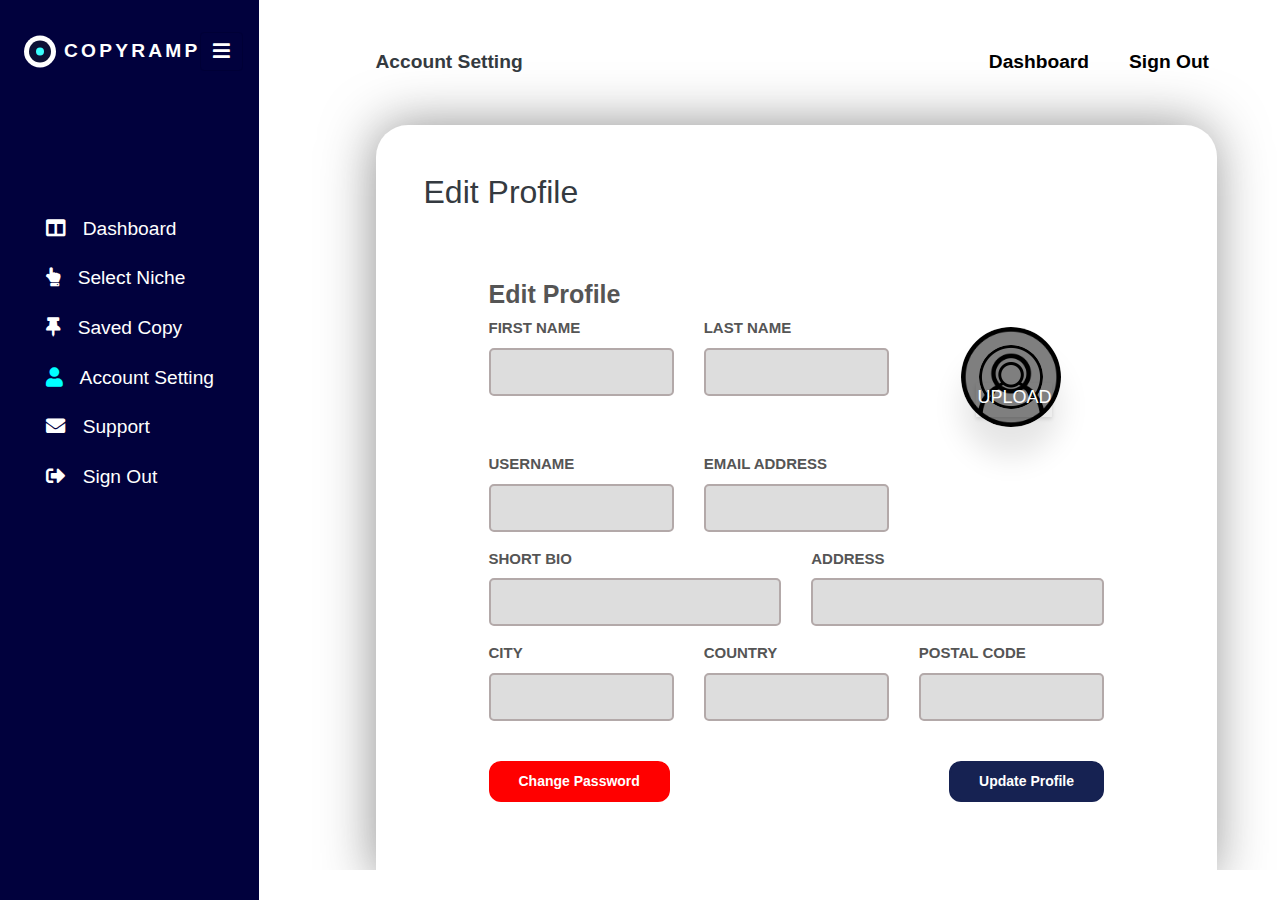
==== commit aeb10da1: "added update password" ====
--- a/accountSetting.html
+++ b/accountSetting.html
@@ -14,7 +14,7 @@
 <body>
     <div class="container-fluid h-100">
         <div class="d-flex">
-            <div class="col-md-3 col-lg-4 sidebar-wrap clear-gutters">
+            <div class="col-md-3 col-lg-3 sidebar-wrap clear-gutters">
                 <div class="sidebar">
                     <nav class="d-none navbar flex-column navbar-expand-sm navbar-light navbar-collapsed">
                         <div class="d-flex logo-wrap">
@@ -169,8 +169,43 @@
                                         </div>
                                     </div>
                                     <div class="profbuttons mt-4">
-                                        <div><a href="" class="btn btn-danger buttonPass">Change Password</a></div>
+                                        <div><a href="" class="btn btn-danger buttonPass" data-toggle="modal"
+                                                data-target="#exampleModalCenter">Change Password</a></div>
                                         <div><input type="submit" class="c-btn updateButton" value="Update Profile">
+                                        </div>
+                                    </div>
+                                    <!-- Modal -->
+                                    <div class="modal fade" id="exampleModalCenter" tabindex="-1" role="dialog"
+                                        aria-labelledby="exampleModalCenterTitle" aria-hidden="true">
+                                        <div class="modal-dialog modal-dialog-centered" role="document">
+                                            <div class="modal-content">
+                                                <div class="modal-header border-0">
+                                                    <h5 class="modal-title" id="exampleModalLongTitle">Update Password
+                                                    </h5>
+                                                    <button type="button" class="close mx-0" data-dismiss="modal"
+                                                        aria-label="Close">
+                                                        <span class="close-btn" aria-hidden="true">&times;</span>
+                                                    </button>
+                                                </div>
+                                                <div class="modal-body">
+                                                    <form>
+                                                        <div class="form-group">
+                                                            <label for="old-password">Old Password</label>
+                                                            <input type="password" class="form-control"
+                                                                id="old-password" aria-describedby="passwordHelp"
+                                                                placeholder="">
+                                                        </div>
+                                                        <div class="form-group">
+                                                            <label for="new-password">Password</label>
+                                                            <input type="password" class="form-control"
+                                                                id="new-password" placeholder="">
+                                                        </div>
+                                                    </form>
+                                                </div>
+                                                <div class="modal-footer border-0 text-right">
+                                                    <button type="button" class="btn btn-change-pwd">Update Password</button>
+                                                </div>
+                                            </div>
                                         </div>
                                     </div>
                                 </form>
--- a/src/index.css
+++ b/src/index.css
@@ -497,6 +497,22 @@
 	font-size: 1.2rem;
 }
 
+.btn-change-pwd {
+	background-color: #01013d;
+	color: #ffffff;
+}
+
+.modal-content {
+	border-radius: 30px;
+}
+
+.modal-body input {
+	background-color: #c0b9b9;
+}
+
+.close-btn {
+	color: #ff4500;
+}
 /* .scroll-y {
 	overflow:  hidden;
 	overflow-y: auto;
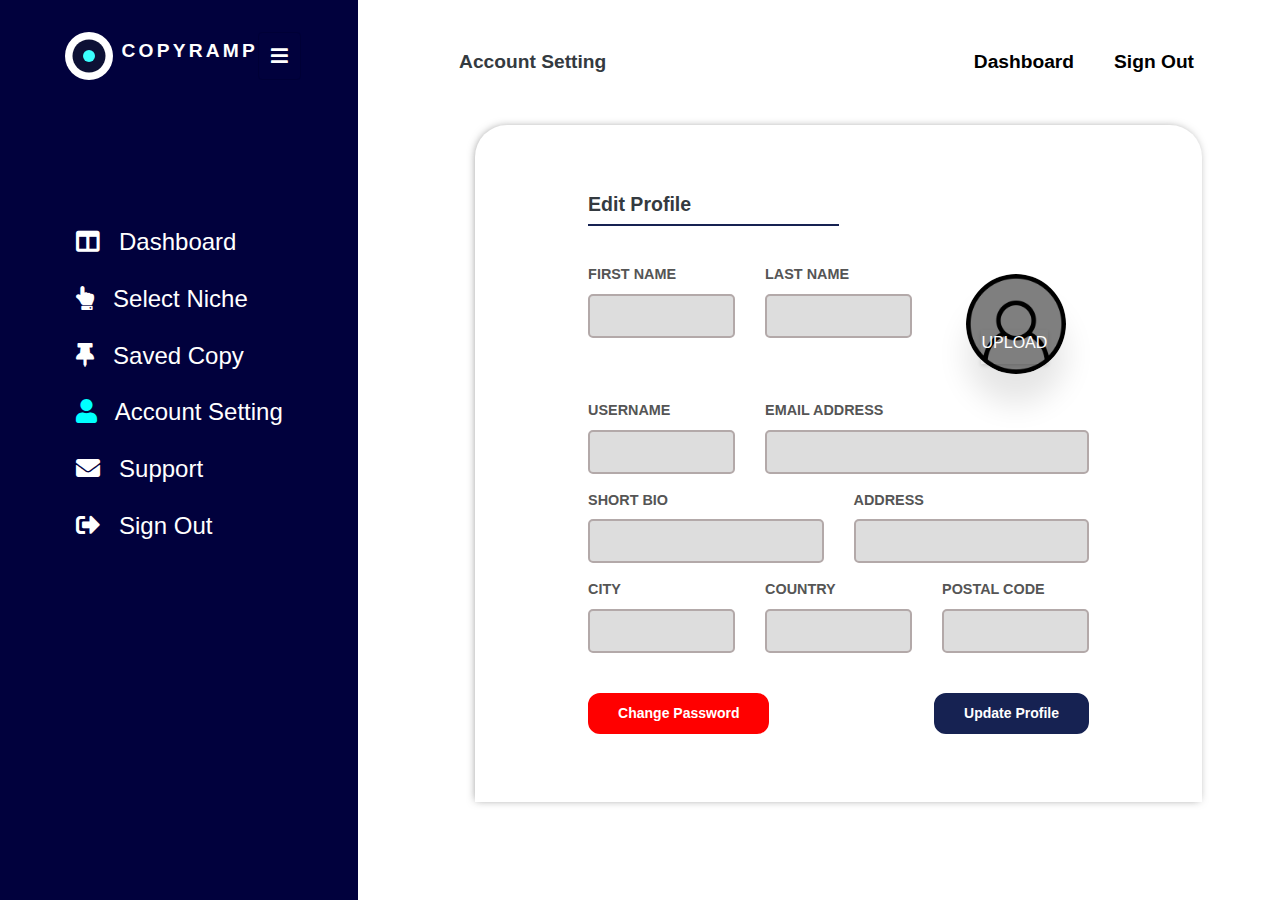
==== commit c946a13f: "fixed design issues" ====
--- a/accountSetting.html
+++ b/accountSetting.html
@@ -14,7 +14,7 @@
 <body>
     <div class="container-fluid h-100">
         <div class="d-flex">
-            <div class="col-md-3 col-lg-3 sidebar-wrap clear-gutters">
+            <div class="h-100 sidebar-wrap-fix clear-gutters">
                 <div class="sidebar">
                     <nav class="d-none navbar flex-column navbar-expand-sm navbar-light navbar-collapsed">
                         <div class="d-flex logo-wrap">
@@ -27,7 +27,7 @@
                                     <a class="nav-link" href="#"><i class="fas fa-columns"></i></a>
                                 </li>
                                 <li class="nav-item">
-                                    <a class="nav-link" href="#"><i class="fas   fa-hand-point-up"></i>
+                                    <a class="nav-link" href="#"><i class="fas   fa-hand-point-up"></i></a>
 
                                 </li>
                                 <li class="nav-item">
@@ -89,126 +89,131 @@
 
             </div>
             <div class="flex-grow-1">
-                <nav class="navbar navbar-expand-sm px-5 top-nav">
-                    <button class="d-none navbar-toggler" id="btn-open-nav" type="button"
-                        data-target="#collapsibleNavbar">
-                        <i class="fas fa-bars text-dark"></i>
-                    </button>
-                    <a class="text-dark" href="#">Account Setting</a>
-
-                    <div class="collapse navbar-collapse justify-content-end" id="navbarNavAltMarkup">
-                        <div class="navbar-nav">
-                            <a class="nav-item nav-link mr-4" href="dashboard.html">Dashboard</a>
-                            <a class="nav-item nav-link" href="#">Sign Out</a>
-                        </div>
-                    </div>
-                </nav>
-
-                <div class="content-wrap">
-                    <div class="content-title">
-                        <h2 class="title text-dark mb-0">
-                            Edit Profile
-                        </h2>
-                    </div>
-
-
-                    <div class="container">
-                        <div class="form-area">
-                            <div>
-                                <form class="mt-5 profileForm">
-                                    <h1 class="editProfile">Edit Profile</h1>
-                                    <div class="row">
-                                        <div class="form-group col-md-4">
-                                            <label for="username" class="firstNameAccount">FIRST NAME</label>
-                                            <input type="text" id="username" name="username" size="35" class="c-field">
-                                        </div>
-                                        <div class="form-group col-md-4">
-                                            <label for="name" class="firstNameAccount">LAST NAME</label>
-                                            <input type="text" id="name" name="email" class="c-field">
-                                        </div>
-                                        <div class="form-group col-md-4">
-                                            <div class="avatar-upload">
-                                                <div class="avatar-edit">
-                                                    <input type="file" id="imageUpload" accept=".png, .jpg, .jpeg">
-                                                    <label for="imageUpload">Upload</label>
+                <div class="container">
+                    <nav class="navbar navbar-expand-sm px-5 top-nav">
+                        <button class="d-none navbar-toggler" id="btn-open-nav" type="button"
+                            data-target="#collapsibleNavbar">
+                            <i class="fas fa-bars text-dark"></i>
+                        </button>
+                        <a class="text-dark" href="#">Account Setting</a>
+
+                        <div class="collapse navbar-collapse justify-content-end" id="navbarNavAltMarkup">
+                            <div class="navbar-nav">
+                                <a class="nav-item nav-link mr-4" href="dashboard.html">Dashboard</a>
+                                <a class="nav-item nav-link" href="#">Sign Out</a>
+                            </div>
+                        </div>
+                    </nav>
+
+                    <div class="content-wrap">
+
+
+
+                        <div class="container">
+                            <div class="form-area">
+                                <div>
+
+                                    <form class="profileForm">
+                                        <div class="content-title mb-5">
+                                            <h3 class="title text-dark mb-0">
+                                                Edit Profile
+                                            </h3>
+                                        </div>
+                                        <div class="row">
+                                            <div class="form-group col-md-4 order-2 order-md-1">
+                                                <label for="username" class="firstNameAccount">FIRST NAME</label>
+                                                <input type="text" id="username" name="username" size="35"
+                                                    class="c-field">
+                                            </div>
+                                            <div class="form-group col-md-4 order-3 order-md-2">
+                                                <label for="name" class="firstNameAccount">LAST NAME</label>
+                                                <input type="text" id="name" name="email" class="c-field">
+                                            </div>
+                                            <div class="form-group col-md-4 order-1 order-md-3">
+                                                <div class="avatar-upload">
+                                                    <div class="avatar-edit">
+                                                        <input type="file" id="imageUpload" accept=".png, .jpg, .jpeg">
+                                                        <label for="imageUpload">Upload</label>
+                                                    </div>
+                                                    <div class="avatar-preview">
+                                                        <div id="imagePreview">
+                                                        </div>
+                                                    </div>
                                                 </div>
-                                                <div class="avatar-preview">
-                                                    <div id="imagePreview"
-                                                        style="background-image: url(assets/img/avatar.png);">
+                                            </div>
+                                            <div class="form-group col-md-4 order-4 order-md-4">
+                                                <label for="email" class="firstNameAccount">USERNAME</label>
+                                                <input type="email" id="email" name="email" class="c-field">
+                                            </div>
+                                            <div class="form-group col-md-8 order-5 order-md-5">
+                                                <label for="email" class="firstNameAccount">EMAIL ADDRESS</label>
+                                                <input type="email" id="email" name="email" class="c-field">
+                                            </div>
+                                            <div class="form-group col-md-6 order-6 order-md-6">
+                                                <label for="email" class="firstNameAccount">SHORT BIO</label>
+                                                <input type="email" id="email" name="email" class="c-field">
+                                            </div>
+                                            <div class="form-group col-md-6 order-7 order-md-7">
+                                                <label for="email" class="firstNameAccount">ADDRESS</label>
+                                                <input type="email" id="email" name="email" class="c-field">
+                                            </div>
+                                            <div class="form-group col-md-4 order-8 order-md-8">
+                                                <label for="email" class="firstNameAccount">CITY</label>
+                                                <input type="email" id="email" name="email" class="c-field">
+                                            </div>
+                                            <div class="form-group col-md-4 order-9 order-md-9">
+                                                <label for="email" class="firstNameAccount">COUNTRY</label>
+                                                <input type="email" id="email" name="email" class="c-field">
+                                            </div>
+                                            <div class="form-group col-md-4 order-10 order-md-10">
+                                                <label for="email" class="firstNameAccount">POSTAL CODE</label>
+                                                <input type="email" id="email" name="email" class="c-field">
+                                            </div>
+                                        </div>
+                                        <div class="profbuttons mt-4 order-11 order-md-11">
+                                            <div><a href="" class="btn btn-danger buttonPass" data-toggle="modal"
+                                                    data-target="#exampleModalCenter">Change Password</a></div>
+                                            <div><input type="submit" class="c-btn updateButton" value="Update Profile">
+                                            </div>
+                                        </div>
+                                        <!-- Modal -->
+                                        <div class="modal fade" id="exampleModalCenter" tabindex="-1" role="dialog"
+                                            aria-labelledby="exampleModalCenterTitle" aria-hidden="true">
+                                            <div class="modal-dialog modal-dialog-centered" role="document">
+                                                <div class="modal-content">
+                                                    <div class="modal-header border-0">
+                                                        <h5 class="modal-title" id="exampleModalLongTitle">Update
+                                                            Password
+                                                        </h5>
+                                                        <button type="button" class="close mx-0" data-dismiss="modal"
+                                                            aria-label="Close">
+                                                            <span class="close-btn" aria-hidden="true">&times;</span>
+                                                        </button>
+                                                    </div>
+                                                    <div class="modal-body update-box">
+                                                        <form>
+                                                            <div class="form-group">
+                                                                <label for="old-password">Old Password</label>
+                                                                <input type="password" class="form-control"
+                                                                    id="old-password" aria-describedby="passwordHelp"
+                                                                    placeholder="">
+                                                            </div>
+                                                            <div class="form-group">
+                                                                <label for="new-password">Password</label>
+                                                                <input type="password" class="form-control"
+                                                                    id="new-password" placeholder="">
+                                                            </div>
+                                                        </form>
+                                                    </div>
+                                                    <div class="modal-footer border-0 text-right">
+                                                        <button type="button" class="btn btn-change-pwd">Update
+                                                            Password</button>
                                                     </div>
                                                 </div>
                                             </div>
                                         </div>
-                                        <div class="form-group col-md-4">
-                                            <label for="email" class="firstNameAccount">USERNAME</label>
-                                            <input type="email" id="email" name="email" class="c-field">
-                                        </div>
-                                        <div class="form-group col-md-4">
-                                            <label for="email" class="firstNameAccount">EMAIL ADDRESS</label>
-                                            <input type="email" id="email" name="email" class="c-field">
-                                        </div>
-                                        <div class="form-group col-md-6">
-                                            <label for="email" class="firstNameAccount">SHORT BIO</label>
-                                            <input type="email" id="email" name="email" class="c-field">
-                                        </div>
-                                        <div class="form-group col-md-6">
-                                            <label for="email" class="firstNameAccount">ADDRESS</label>
-                                            <input type="email" id="email" name="email" class="c-field">
-                                        </div>
-                                        <div class="form-group col-md-4">
-                                            <label for="email" class="firstNameAccount">CITY</label>
-                                            <input type="email" id="email" name="email" class="c-field">
-                                        </div>
-                                        <div class="form-group col-md-4">
-                                            <label for="email" class="firstNameAccount">COUNTRY</label>
-                                            <input type="email" id="email" name="email" class="c-field">
-                                        </div>
-                                        <div class="form-group col-md-4">
-                                            <label for="email" class="firstNameAccount">POSTAL CODE</label>
-                                            <input type="email" id="email" name="email" class="c-field">
-                                        </div>
-                                    </div>
-                                    <div class="profbuttons mt-4">
-                                        <div><a href="" class="btn btn-danger buttonPass" data-toggle="modal"
-                                                data-target="#exampleModalCenter">Change Password</a></div>
-                                        <div><input type="submit" class="c-btn updateButton" value="Update Profile">
-                                        </div>
-                                    </div>
-                                    <!-- Modal -->
-                                    <div class="modal fade" id="exampleModalCenter" tabindex="-1" role="dialog"
-                                        aria-labelledby="exampleModalCenterTitle" aria-hidden="true">
-                                        <div class="modal-dialog modal-dialog-centered" role="document">
-                                            <div class="modal-content">
-                                                <div class="modal-header border-0">
-                                                    <h5 class="modal-title" id="exampleModalLongTitle">Update Password
-                                                    </h5>
-                                                    <button type="button" class="close mx-0" data-dismiss="modal"
-                                                        aria-label="Close">
-                                                        <span class="close-btn" aria-hidden="true">&times;</span>
-                                                    </button>
-                                                </div>
-                                                <div class="modal-body">
-                                                    <form>
-                                                        <div class="form-group">
-                                                            <label for="old-password">Old Password</label>
-                                                            <input type="password" class="form-control"
-                                                                id="old-password" aria-describedby="passwordHelp"
-                                                                placeholder="">
-                                                        </div>
-                                                        <div class="form-group">
-                                                            <label for="new-password">Password</label>
-                                                            <input type="password" class="form-control"
-                                                                id="new-password" placeholder="">
-                                                        </div>
-                                                    </form>
-                                                </div>
-                                                <div class="modal-footer border-0 text-right">
-                                                    <button type="button" class="btn btn-change-pwd">Update Password</button>
-                                                </div>
-                                            </div>
-                                        </div>
-                                    </div>
-                                </form>
+                                    </form>
+                                </div>
                             </div>
                         </div>
                     </div>
--- a/src/index.css
+++ b/src/index.css
@@ -5,6 +5,8 @@
 	padding: 0;
 	overflow-x: hidden;
 	overflow-y: auto;
+	width: 100%;
+	height: 100%;
 }
 
 .c-btn {
@@ -12,7 +14,7 @@
 	background: #162252;
 	color: #ffffff;
 	text-transform: uppercase;
-	padding: 14px 28px;
+	padding: .9rem 3rem;
 	border-radius: 5px;
 
 
@@ -72,6 +74,14 @@
 
 }
 
+
+
+#landing-btn {
+	position: absolute;
+	top: 66px;
+	right: 40px;
+}
+
 .details img {
 	width: 50%;
 	height: 100%;
@@ -103,8 +113,8 @@
 
 .form-area h3 {
 	color: #162252;
-	font-size: 32px;
-	font-weight: bold;
+	font-size: 1.5rem;
+	font-weight: 850;
 
 }
 
@@ -112,7 +122,7 @@
 	display: block;
 	color: #555555;
 	text-transform: uppercase;
-	font-size: 18px;
+	font-size: 1rem;
 	font-weight: bold;
 }
 
@@ -120,7 +130,7 @@
 	width: 100%;
 	background: #dddddd;
 	color: #555555;
-	padding: 10px 12px;
+	padding: 0.5rem 0.6rem;
 	border: 2px solid #b3a9a9;
 	border-radius: 5px;
 }
@@ -261,11 +271,11 @@
 }
 
 .firstNameAccount {
-	font-size: 15px !important;
+	font-size: .9rem !important;
 }
 
 .userAccount {
-	font-size: 14px !important;
+	font-size: .9rem !important;
 	color: #555555;
 }
 
@@ -280,6 +290,10 @@
 
 .form-rounded {
 	border-radius: 20px !important;
+}
+
+.sidebar-wrap {
+	flex: 30%;
 }
 
 .sidebar {
@@ -289,6 +303,12 @@
 	position: fixed;
 	top: 0;
 	left: 0;
+	transition: all .8s;
+	min-width: 28%;
+}
+
+.column-2 {
+	padding: 0px 3rem !important;
 }
 
 .clear-gutters {
@@ -309,7 +329,8 @@
 	margin: 0;
 }
 
-#btn-close-nav i, #btn-open-nav i{
+#btn-close-nav i,
+#btn-open-nav i {
 	font-size: 1.2rem;
 }
 
@@ -335,6 +356,14 @@
 
 }
 
+.sidebar .navbar-collapse .navbar-nav .nav-item:hover .nav-link i {
+	color: #00ffff;
+}
+
+/* .sidebar .navbar-collapse .navbar-nav:first-child {
+	align-items: center;
+} */
+
 .sidebar .navbar-collapse .navbar-nav .nav-item .nav-link i {
 	margin-right: .8rem;
 }
@@ -343,11 +372,11 @@
 .sidebar .navbar-collapse .navbar-nav .nav-item .nav-link i,
 .sidebar .navbar-collapse .navbar-nav .nav-item .nav-link {
 	color: #ffffff;
-	font-size: 1.2rem;
+	font-size: 1.5rem;
 }
 
 .sidebar .navbar-collapse .navbar-nav .active .nav-link i {
-	color: aqua;
+	color: #00ffff;
 }
 
 
@@ -362,9 +391,9 @@
 	color: #000000;
 }
 
-h3.title{
+h3.title {
 	font-size: 1.22rem;
-	font-weight: 600;
+	font-weight: 800;
 }
 
 h6.sub-title {
@@ -372,24 +401,39 @@
 }
 
 .content-wrap {
-	margin: 2rem 3rem 0 3rem;
+	margin: 2rem 3rem 0 4rem;
 	border-top-right-radius: 2rem;
 	border-top-left-radius: 2rem;
-	box-shadow: -2px -1px 53px -2px #808080e5;
+	box-shadow: -1px 0px 9px -2px #808080e5;
 	padding: 3rem;
 	height: 87%;
 }
 
+.content-title {
+	position: relative;
+}
+
 .content-title .title {
 	color: grey;
 }
 
+.content-title::after {
+	position: absolute;
+	content: "";
+	background-color: #162252;
+	width: 50%;
+	height: 2px;
+	bottom: -10px;
+	left: 0;
+}
+
 .entries-input {
 	width: 16% !important;
 }
 
 .saved-copies thead tr th {
 	color: grey;
+	font-size: .8rem;
 }
 
 .saved-copies tbody tr:nth-child(odd) {
@@ -412,7 +456,7 @@
 }
 
 .logo {
-	width: 2rem;
+	width: 3rem;
 	margin: 0 .5rem;
 }
 
@@ -432,14 +476,32 @@
 	max-width: 10%;
 }
 
+.collapsed .sidebar {
+	min-width: 100px;
+}
+
 .box-num {
 	background-color: #01013d;
 	color: #ffffff;
-    font-size: 2rem;
-    font-weight: 600;
-    padding: 1rem 0 1rem 0 !important;
-    margin-top: 1rem;
-    height: 80px;
+	font-size: 2rem;
+	font-weight: 800;
+	padding: .5rem 0px 1rem 0 !important;
+	margin-top: 1rem;
+	height: 70px;
+	width: 95px;
+}
+
+.video-wrap .title {
+	font-size: .9rem;
+}
+
+
+.vid-body h5 {
+	font-size: .8rem;
+}
+
+.vid-body h6 {
+	font-size: .6rem;
 }
 
 .stat [class*="col-"]:nth-child(odd) .box-num {
@@ -448,15 +510,15 @@
 
 .niche-box {
 	position: relative;
-    background-color: #c0b9b9;
-    border: 5px solid #162252;
-    color: #162252;
-    font-size: 0.6rem;
-    height: 95px;
-    padding: .5rem;
-    margin-top: 1rem;
-    overflow: hidden;
-    word-break: break-word;
+	background-color: #c0b9b9;
+	border: 5px solid #162252;
+	color: #162252;
+	font-size: 0.6rem;
+	height: 80px;
+	padding: .5rem;
+	margin-top: 1rem;
+	overflow: hidden;
+	word-break: break-word;
 }
 
 .niche-title {
@@ -465,7 +527,7 @@
 
 .niche-icon {
 	position: absolute;
-	color: aqua;
+	color: #162252;
 	top: 10px;
 	right: 10px;
 	font-size: 0.8rem;
@@ -473,33 +535,53 @@
 
 .niche-box button {
 	color: #162252;
-    font-size: 1rem;
-}
-
-.top-niches [class*="col-"]:nth-child(odd) .niche-box {
+	font-size: .8rem;
+}
+
+[class*="col-"]:nth-child(odd) .niche-box {
 	background-color: #162252;
 	color: #ffffff;
 	border: 1px solid #c0b9b9;
 }
 
-.top-niches [class*="col-"]:nth-child(odd) .niche-box button {
-	color: #ffffff;
+[class*="col-"]:nth-child(odd) .niche-box button {
+	color: #ffffff;
+}
+
+[class*="col-"]:nth-child(odd) .niche-box .niche-icon {
+	color: aqua;
 }
 
 .video-wrap {
 	border-radius: 2rem;
-	box-shadow: -2px -1px 53px -2px #808080e5;
+	box-shadow: -1px 0px 9px -2px #808080e5;
 	padding: 2rem 3rem 3rem 3rem;
 }
 
-.table-title .title{
+.table-wrap {
+	font-size: .9rem;
+}
+
+.table-title .title {
 	font-weight: 600;
-	font-size: 1.2rem;
+	font-size: 1rem;
+	color: #666464;
+}
+
+.table td {
+	padding: .5rem .2rem;
 }
 
 .btn-change-pwd {
 	background-color: #01013d;
 	color: #ffffff;
+	transition: all .5s;
+}
+
+.btn-change-pwd:hover {
+	background-color: #ffffff;
+	color: #01013d;
+	border: 2px solid #01013d;
 }
 
 .modal-content {
@@ -513,6 +595,24 @@
 .close-btn {
 	color: #ff4500;
 }
+
+.modal-title {
+	color: #162252;
+	font-weight: 800;
+}
+
+.update-box label,
+#old-password,
+#new-password {
+	color: #162252 !important;
+	font-weight: 600;
+}
+
+.form-login-wrap {
+	min-height: 100vh;
+}
+
+
 /* .scroll-y {
 	overflow:  hidden;
 	overflow-y: auto;
@@ -520,13 +620,17 @@
 
 .dashboard-table .table tbody tr td.note-desc {
 	width: 75%;
-	color: #0000ff;
-}
+	color: #1ddec3;
+}
+
+.sidebar-wrap-fix {
+	flex: 40%;
+} 
 
 
 
 .view-icon {
-	color: blueviolet;
+	color: #8a2be2;
 }
 
 /* @media screen and (max-width: 1440px) {
@@ -546,16 +650,26 @@
 } */
 
 @media (max-width: 768px) {
-.col-md-6 {
-    -ms-flex: 0 0 50%;
-    flex: 0 0 50%;
-    max-width: 50%;
-}
-}
-
-@media (max-width: ) {
-
-}
+	.col-md-6 {
+		-ms-flex: 0 0 50%;
+		flex: 0 0 50%;
+		max-width: 50%;
+	}
+}
+
+@media (min-width: 1800px) {
+	.sidebar-wrap-fix {
+		flex: 0%;
+	}
+
+	.sidebar-wrap {
+		flex: 0%;
+	}
+}
+
+/* @media (max-width: ) {
+
+} */
 
 
 
@@ -568,6 +682,7 @@
 	}
 
 	.details {
+		position: relative;
 		min-height: auto;
 		padding: 2rem 1rem 2rem 1rem !important;
 		text-align: center;
@@ -576,6 +691,8 @@
 		justify-content: center;
 	}
 
+
+
 	.details h1 {
 		font-size: 45px;
 	}
